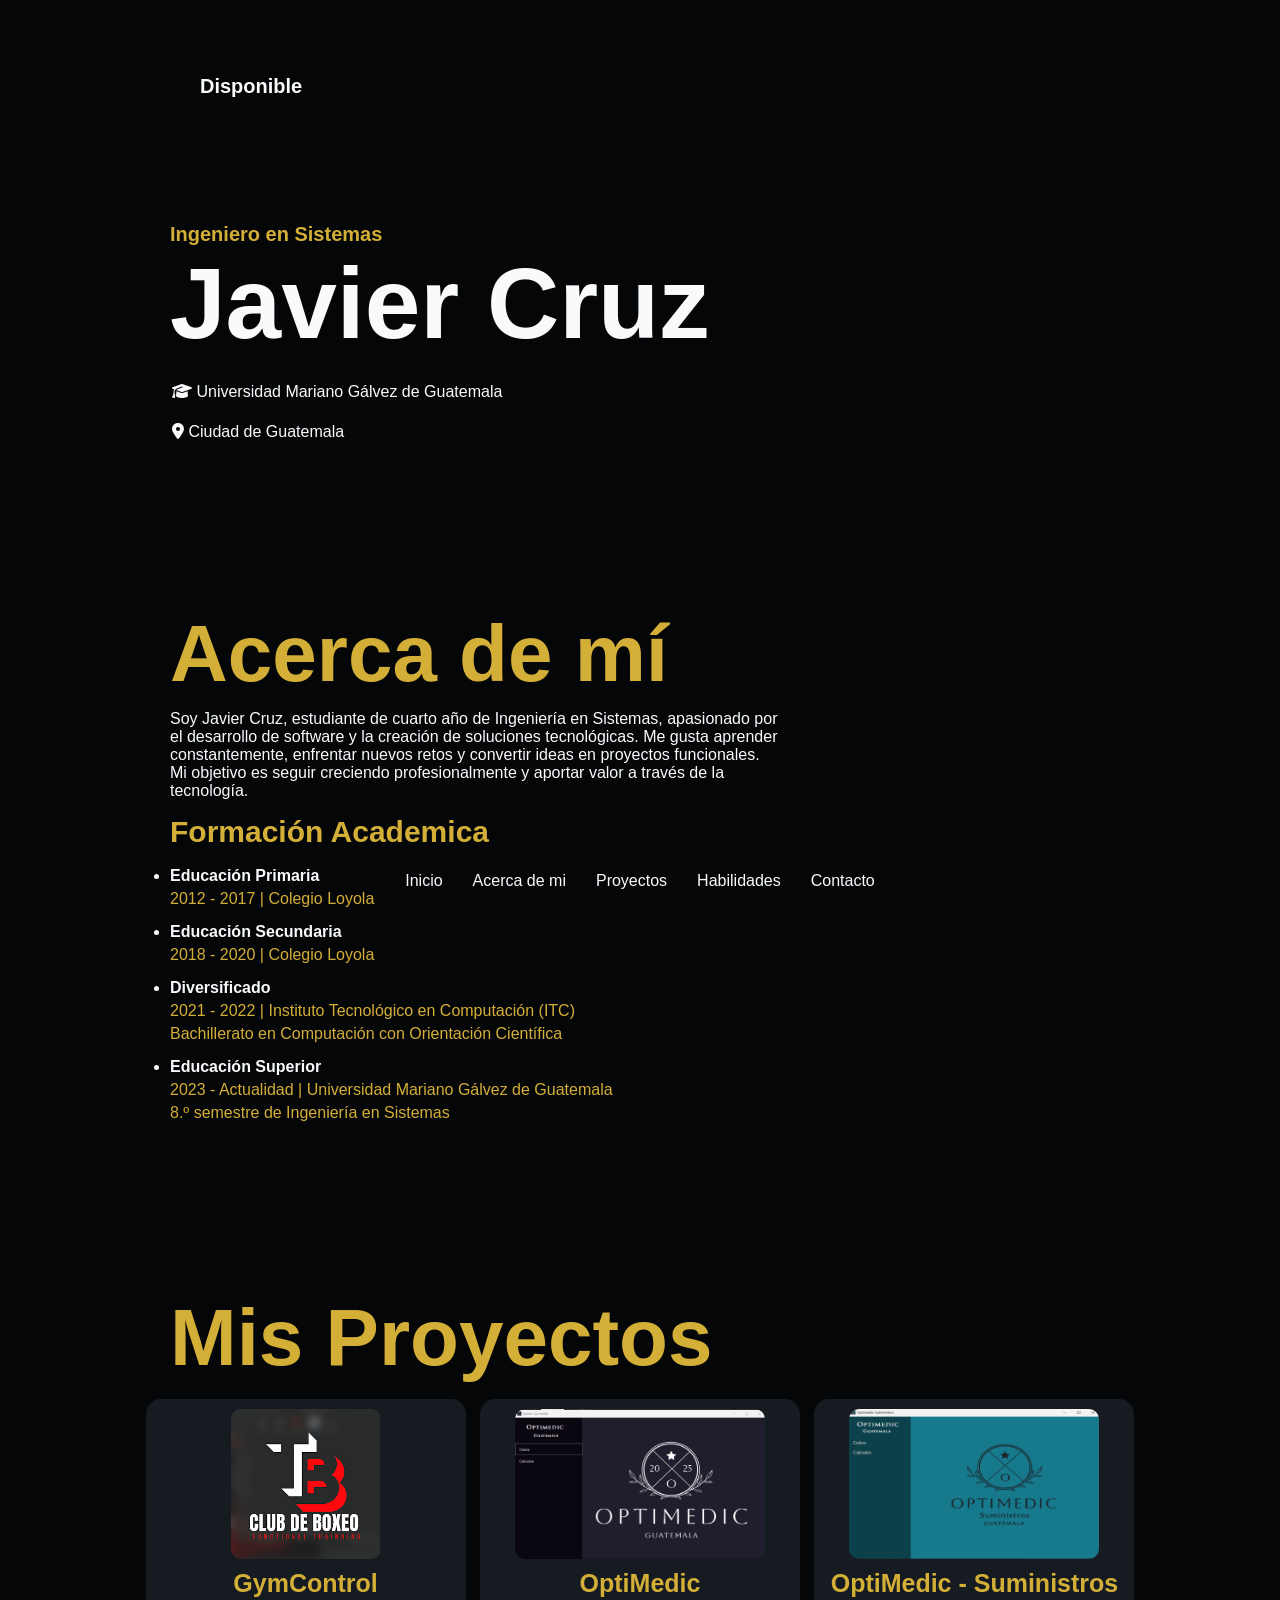
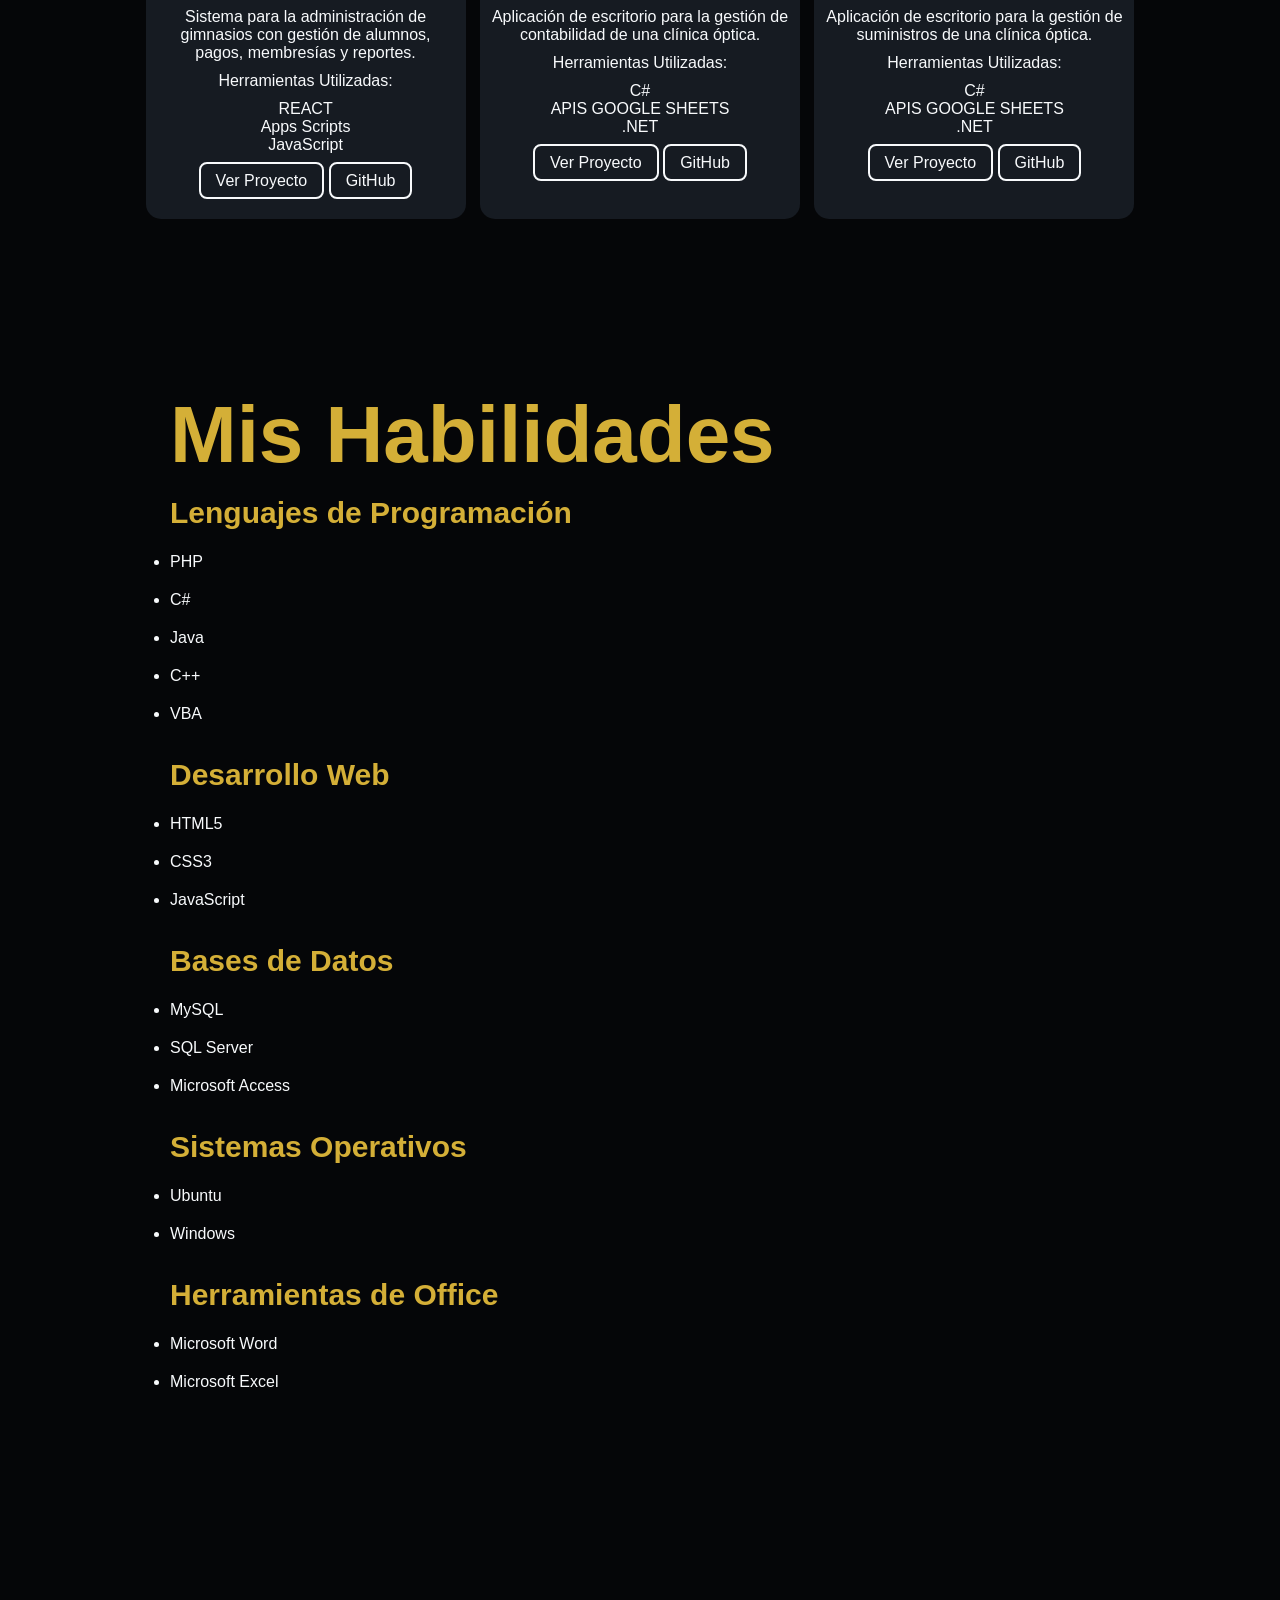
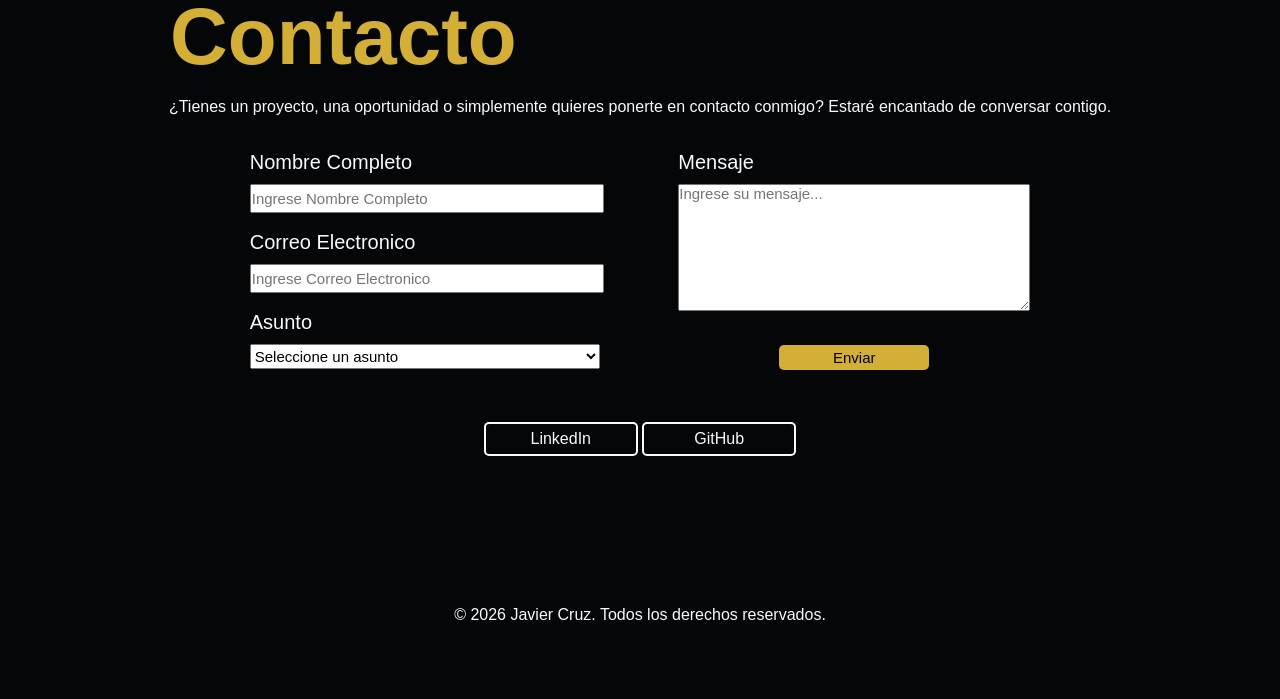
==== index.html @ 770bae24 "Rename Index.html to index.html" ====
<!DOCTYPE html>
<html lang="es">
<head>
	<meta charset="utf-8">
    <meta name=description content="Estudiante de ingeniera de 4to año, Explora mis proyectos recientes, habilidades técnicas y contacta conmigo para trabajar juntos.">
	<meta name="viewport" content="width=device-width, initial-scale=1">
    <title>Javier Cruz | Portafolio Web</title>

    <!--Etiequetas Open Graph -->
    <meta property="og:title" content="Javier Cruz | Portafolio Web">
    <meta property="og:description" content="Estudiante de ingeniera de 4to año, Explora mis proyectos recientes, habilidades técnicas y contacta conmigo para trabajar juntos.">
    <meta property="og:image" content="Imagenes/LogoJavier.png">
    <meta property="og:url" content="http://localhost/DesarrolloWeb/">
    <meta property="og:type" content="website">
    <meta property="og:site_name" content="Javier Cruz Portafolio">
    <meta property="og:locale" content="es_GT">

    <!--Iconos y Estilos CSS-->
    <link rel="stylesheet" href="https://cdnjs.cloudflare.com/ajax/libs/font-awesome/6.7.2/css/all.min.css">
    <link rel="stylesheet" type="text/css" href="EstilosCSSPorta/Navbar.css">
    <link rel="stylesheet" type="text/css" href="EstilosCSSPorta/Index.css">
    <link rel="stylesheet" type="text/css" href="EstilosCSSPorta/Footer.css">
</head>
<body>
    <header>
        <nav>
            <ul>
                <li><a href="#inicio">Inicio</a></li>
                <li><a href="#acerca">Acerca de mi</a></li>
                <li><a href="#proyectos">Proyectos</a></li>
                <li><a href="#habilidades">Habilidades</a></li>
                <li><a href="#contacto">Contacto</a></li>
            </ul>
        </nav>
    </header>

    <main id="inicio">
        <h5>Disponible</h5>
        <h2>Ingeniero en Sistemas</h2>
        <h1>Javier Cruz</h1>
        <table>
            <tr>
                <td><i class="fa-solid fa-graduation-cap"></i> Universidad Mariano Gálvez de Guatemala</td>
            </tr>
            <tr>
                <td><i class="fa-solid fa-location-dot"></i> Ciudad de Guatemala</td>
            </tr>
        </table>
    </main>

    <section id="acerca">
        <h2>Acerca de mí</h2>
        <p>Soy Javier Cruz, estudiante de cuarto año de Ingeniería en Sistemas, apasionado por el desarrollo de software y la creación de soluciones tecnológicas. Me gusta aprender constantemente, enfrentar nuevos retos y convertir ideas en proyectos funcionales. Mi objetivo es seguir creciendo profesionalmente y aportar valor a través de la tecnología.</p>
        <h3>Formación Academica</h3>
        <ul>
            <li>
                <h4>Educación Primaria</h4>
                <p class="AcercaDesc">2012 - 2017 | Colegio Loyola</p>
            </li>

            <li>
                <h4>Educación Secundaria</h4>
                <p class="AcercaDesc">2018 - 2020 | Colegio Loyola</p>
            </li>

            <li>
                <h4>Diversificado</h4>
                <p class="AcercaDesc">2021 - 2022 | Instituto Tecnológico en Computación (ITC)</p>
                <p class="AcercaDesc">Bachillerato en Computación con Orientación Científica</p>
            </li>

            <li>
                <h4>Educación Superior</h4>
                <p class="AcercaDesc">2023 - Actualidad | Universidad Mariano Gálvez de Guatemala</p>
                <p class="AcercaDesc">8.º semestre de Ingeniería en Sistemas</p>
            </li>
        </ul>
    </section>

    <section id="proyectos">
        <h2>Mis Proyectos</h2>
        <div class="galeriaP">
            <article>
                <div>
                    <img src="Imagenes/proyecto1.png" alt="Proyecto 1" height="150px" width="150px">
                </div>
                <div>
                    <h3>GymControl</h3>
                    <p>Sistema para la administración de gimnasios con gestión de alumnos, pagos, membresías y reportes.</p>
                    <div>
                        <h4>Herramientas Utilizadas:</h4>
                        <span>REACT</span><br>
                        <span>Apps Scripts</span><br>
                        <span>JavaScript</span><br>
                    </div><br>
                    <div>
                        <a href="Proyecto1.html">Ver Proyecto</a>
                        <a href="#">GitHub</a>
                    </div>
                </div>
            </article>
            <article class="proyecto">
                <div>
                    <img src="Imagenes/proyecto2.png" alt="Proyecto 2" height="150px" width="250px">
                </div>
                <div>
                    <h3>OptiMedic</h3>
                    <p>Aplicación de escritorio para la gestión de contabilidad de una clínica óptica.</p>
                    <div>
                        <h4>Herramientas Utilizadas:</h4>
                        <span>C#</span><br>
                        <span>APIS GOOGLE SHEETS</span><br>
                        <span>.NET</span><br>
                    </div><br>
                    <div>
                        <a href="Proyecto2.html">Ver Proyecto</a>
                        <a href="#">GitHub</a>
                    </div>
                </div>
            </article>
            <article>
                <div>
                    <img src="Imagenes/proye3.png" alt="Proyecto 3" height="150px" width="250px">
                </div>
                <div>
                    <h3>OptiMedic - Suministros</h3>
                    <p>Aplicación de escritorio para la gestión de suministros de una clínica óptica.</p>
                    <div>
                        <h4>Herramientas Utilizadas:</h4>
                        <span>C#</span><br>
                        <span>APIS GOOGLE SHEETS</span><br>
                        <span>.NET</span><br>
                    </div><br>
                    <div>
                        <a href="Proyecto3.html">Ver Proyecto</a>
                        <a href="#">GitHub</a>
                    </div>
                </div>
            </article>
        </div>
    </section>

    <section id="habilidades">
        <h2>Mis Habilidades</h2>
        <div>
            <h3>Lenguajes de Programación</h3>
            <ul>
                <li>PHP</li>
                <li>C#</li>
                <li>Java</li>
                <li>C++</li>
                <li>VBA</li>
            </ul>
        </div>

        <div>
            <h3>Desarrollo Web</h3>
            <ul>
                <li>HTML5</li>
                <li>CSS3</li>
                <li>JavaScript</li>
            </ul>
        </div>

        <div>
            <h3>Bases de Datos</h3>
            <ul>
                <li>MySQL</li>
                <li>SQL Server</li>
                <li>Microsoft Access</li>
            </ul>
        </div>

        <div>
            <h3>Sistemas Operativos</h3>
            <ul>
                <li>Ubuntu</li>
                <li>Windows</li>
            </ul>
        </div>

        <div>
            <h3>Herramientas de Office</h3>
            <ul>
                <li>Microsoft Word</li>
                <li>Microsoft Excel</li>
            </ul>
        </div>
    </section>

    <section id="contacto">
        <h2>Contacto</h2>
        <p>¿Tienes un proyecto, una oportunidad o simplemente quieres ponerte en contacto conmigo?
        Estaré encantado de conversar contigo.</p>
        <div>
            <form autocomplete="off">
                <div class="ColumnaI">
                    <div>
                        <label for="Nombre">Nombre Completo </label><br>
                        <input type="text" name="Nombre" required placeholder="Ingrese Nombre Completo"><br><br>
                    </div>
                    <div>
                        <label for="Correo">Correo Electronico </label><br>
                        <input type="email" name="Correo" required placeholder="Ingrese Correo Electronico"><br><br>
                    </div>
                    <div>
                        <label for="Asunto">Asunto </label><br>
                        <select name="Asunto" size="1" required>
                            <option value="" disabled selected hidden>Seleccione un asunto</option>
                            <option value="Proyecto Web">Proyecto Web</option>
                            <option value="Aplicación Móvil">Aplicación Móvil</option>
                            <option value="Colaboración">Colaboración</option>
                            <option value="Oferta Laboral">Oferta Laboral</option>
                            <option value="Consulta">Consulta</option>
                            <option value="Otro">Otro</option>
                        </select><br><br>
                    </div>
                </div>
                <div class="ColumnaD">
                    <div>
                        <label for="Mensaje">Mensaje </label><br>
                        <textarea name="Mensaje" required placeholder="Ingrese su mensaje..." rows="4" cols="50"></textarea><br><br>
                    </div>
                    <input type="submit" value="Enviar">
                </div>
            </form>
            <div class="BtnCont">
                <a href="https://www.linkedin.com" target="_blank">LinkedIn</a>
                <a href="https://github.com/jacs2409" target="_blank">GitHub</a>     
            </div>
        </div>
    </section>

    <footer>
        <p>&copy; 2026 Javier Cruz. Todos los derechos reservados.</p>
    </footer>

</body>

</html>
---- EstilosCSSPorta/Navbar.css ----
@import url('Variables.css');
body{
    background-color: var(--bg-color);
}
header {
    position: fixed;
    bottom: 0;
    width: 100%;
    padding: 10px 0;
}

nav ul {
    display: flex;
    justify-content: center;
    gap: 30px;
    list-style: none;
    margin: 0;
    padding: 0;
}

nav a {
    text-decoration: none;
    color: var(--texto-w);
    font-size: 16px;
}
---- EstilosCSSPorta/Index.css ----
@import url('Variables.css');
#inicio{
	padding-left: 170px;
	padding-top: 75px;
	padding-bottom: 150px;
	h5{
		color: var(--texto-w);
		font-size: 20px;
		padding-bottom: 125px;
		padding-left: 30px;
	}
	h1{
		color: var(--texto-w);
		font-size: 100px;
	}
	h2{
		color: var(--texto-g);
		font-size: 20px;
	}
	table th, table td{
		color: var(--texto-w);
		padding-top: 20px;
	}
}

#acerca{
	padding-left: 170px;
	padding-top: 15px;
	padding-bottom: 150px;
	h2{
		color: var(--texto-g);
		font-size: 80px;
		padding-bottom: 10px;
	}
	p{
		color: var(--texto-w);
		padding-right: 500px;
		padding-bottom: 15px;
	}
	h3{
		color: var(--texto-g);
		font-size: 30px;
		padding-bottom: 8px;
	}
	ul {
		color: var(--texto-w);
	}
	h4{
		color: var(--texto-w);
		padding-top: 10px;
		padding-bottom: 5px;
	}
	.AcercaDesc{
		color: var(--texto-g);
		padding-bottom: 5px;
	}
}

#proyectos{
	padding-top: 15px;
	padding-bottom: 150px;
	h2{
		padding-left: 170px;
		color: var(--texto-g);
		font-size: 80px;
		padding-bottom: 10px;
	}
	.galeriaP{
		text-align: center;
	}
	.galeriaP article{
		display: inline-block;
		margin: 5px;
		vertical-align: top;
	}
	article{
		width: 300px;
		height: 400px;
		margin: 10px; 
		padding: 10px ;
		background-color: var(--T-galeria);
	    border-radius: 15px;
	    color: var(--texto-w);
	    text-align: center;
	}
	img{
		display: block;
		margin: 0 auto;
		border-radius: 10px;
	}
	h3{
		color: var(--texto-g);
		font-size: 25px;
		padding-top: 10px;
		padding-bottom: 10px;
	}
	h4{
		font-weight: normal;
		padding-top: 10px;
		padding-bottom: 10px;
	}
	a{
		text-decoration: none;
    	color: var(--texto-w);
    	padding: 8px 15px;
	   	border-radius: 8px;
	   	border: 2px solid var(--texto-w);
	}
}

#habilidades{
	padding-left: 170px;
	padding-top: 15px;
	padding-bottom: 150px;
	h2{
		color: var(--texto-g);
		font-size: 80px;
		padding-bottom: 15px;
	}
	h3{
		color: var(--texto-g);
		font-size: 30px;
		padding-bottom: 8px;
	}
	ul {
		color: var(--texto-w);
		padding-top: 15px;
		padding-bottom: 15px;
	}
	li{
		color: var(--texto-w);
		padding-bottom: 20px;
	}
}

#contacto{
	padding-top: 15px;
	padding-bottom: 150px;
	h2{
		padding-left: 170px;
		color: var(--texto-g);
		font-size: 80px;
		padding-bottom: 15px;
	}
	p{
		color: var(--texto-w);
		text-align: center;
	}
	.ColumnaD, .ColumnaI{
		display: inline-block;
		vertical-align: top; 
		margin: 35px;
		text-align: left;
	}
	form{
		text-align: center;
		label{
			color: var(--texto-w);
			font-size: 20px;
		}
		input{
			margin-top: 10px;
			font-size: 15px;
			height: 25px;
			width: 350px;
		}
		select{
			margin-top: 10px;
			font-size: 15px;
			height: 25px;
			width: 350px;
		}
		textarea{
			margin-top: 10px;
			font-size: 15px;
			height: 125px;
			width: 350px;
		}
		input[type="submit"]{
			width: 150px;
			background-color: var(--texto-g);
			border-radius: 5px;
			border: none;
			display: block;
			margin: 12px auto 0;
		}
	}
	.BtnCont{
		text-align: center;
	}
	a{
		background-color: transparent;
		color: var(--texto-w);
		display: inline-block;
		text-align: center;
		width: 150px;
		height: 30px;
		border-radius: 5px;
		border: 2px solid var(--texto-w);
		text-decoration: none;
		line-height: 30px;
	}
}
---- EstilosCSSPorta/Footer.css ----
@import url('Variables.css');
footer{
	p{
		color: var(--texto-w);
		text-align: center;
		padding-bottom: 75px;
	}
}
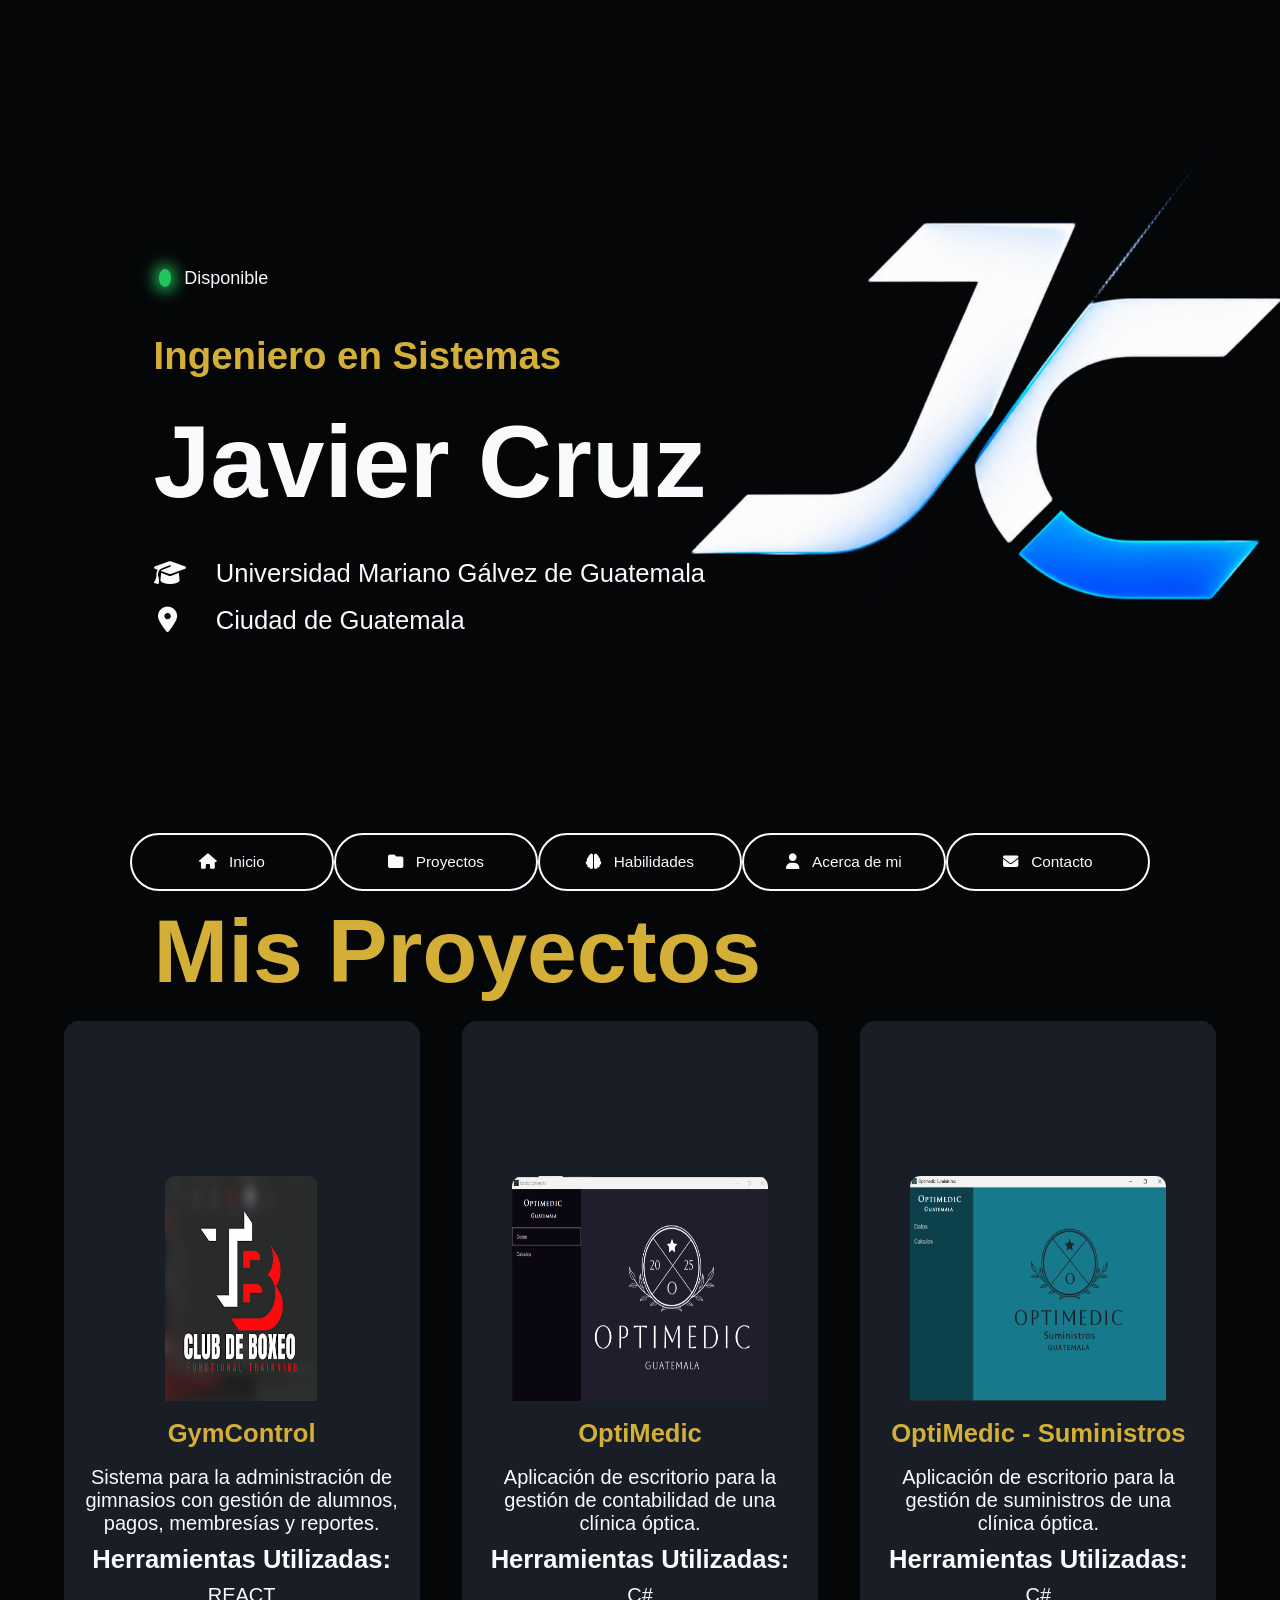
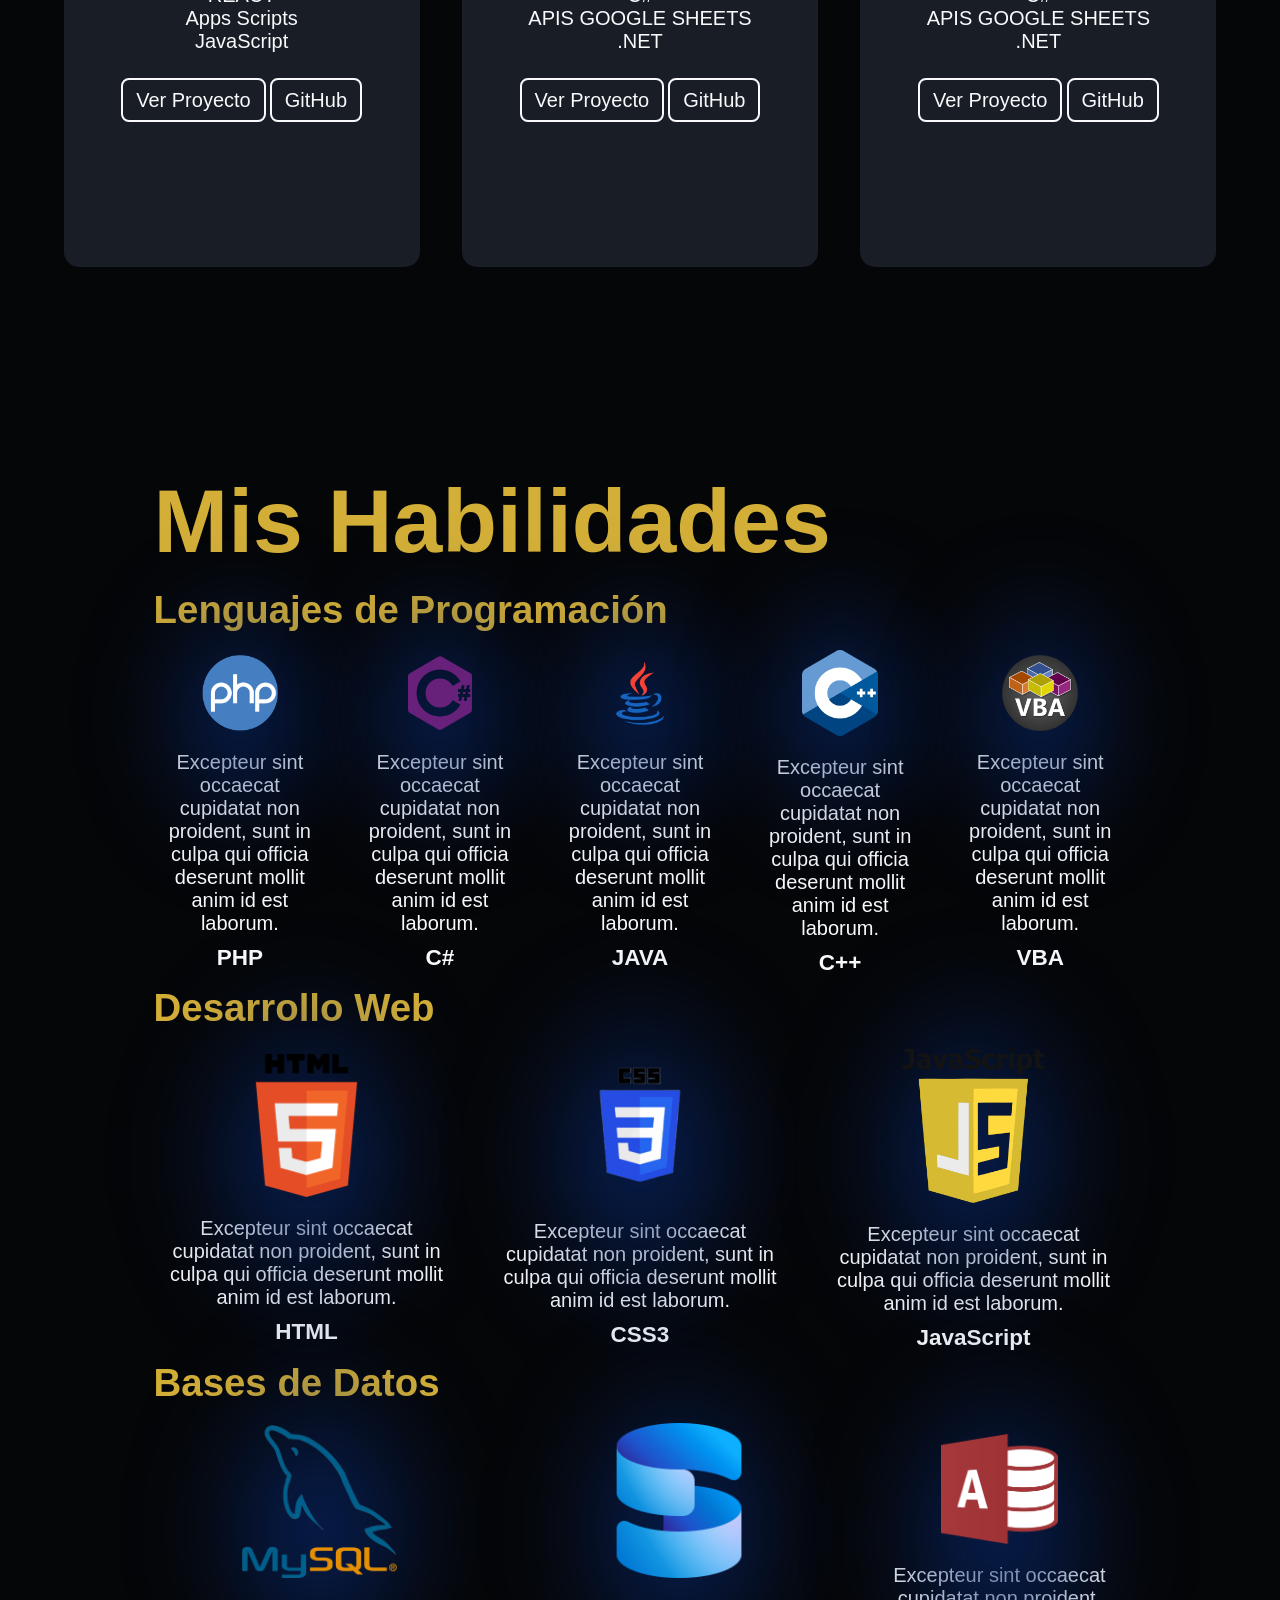
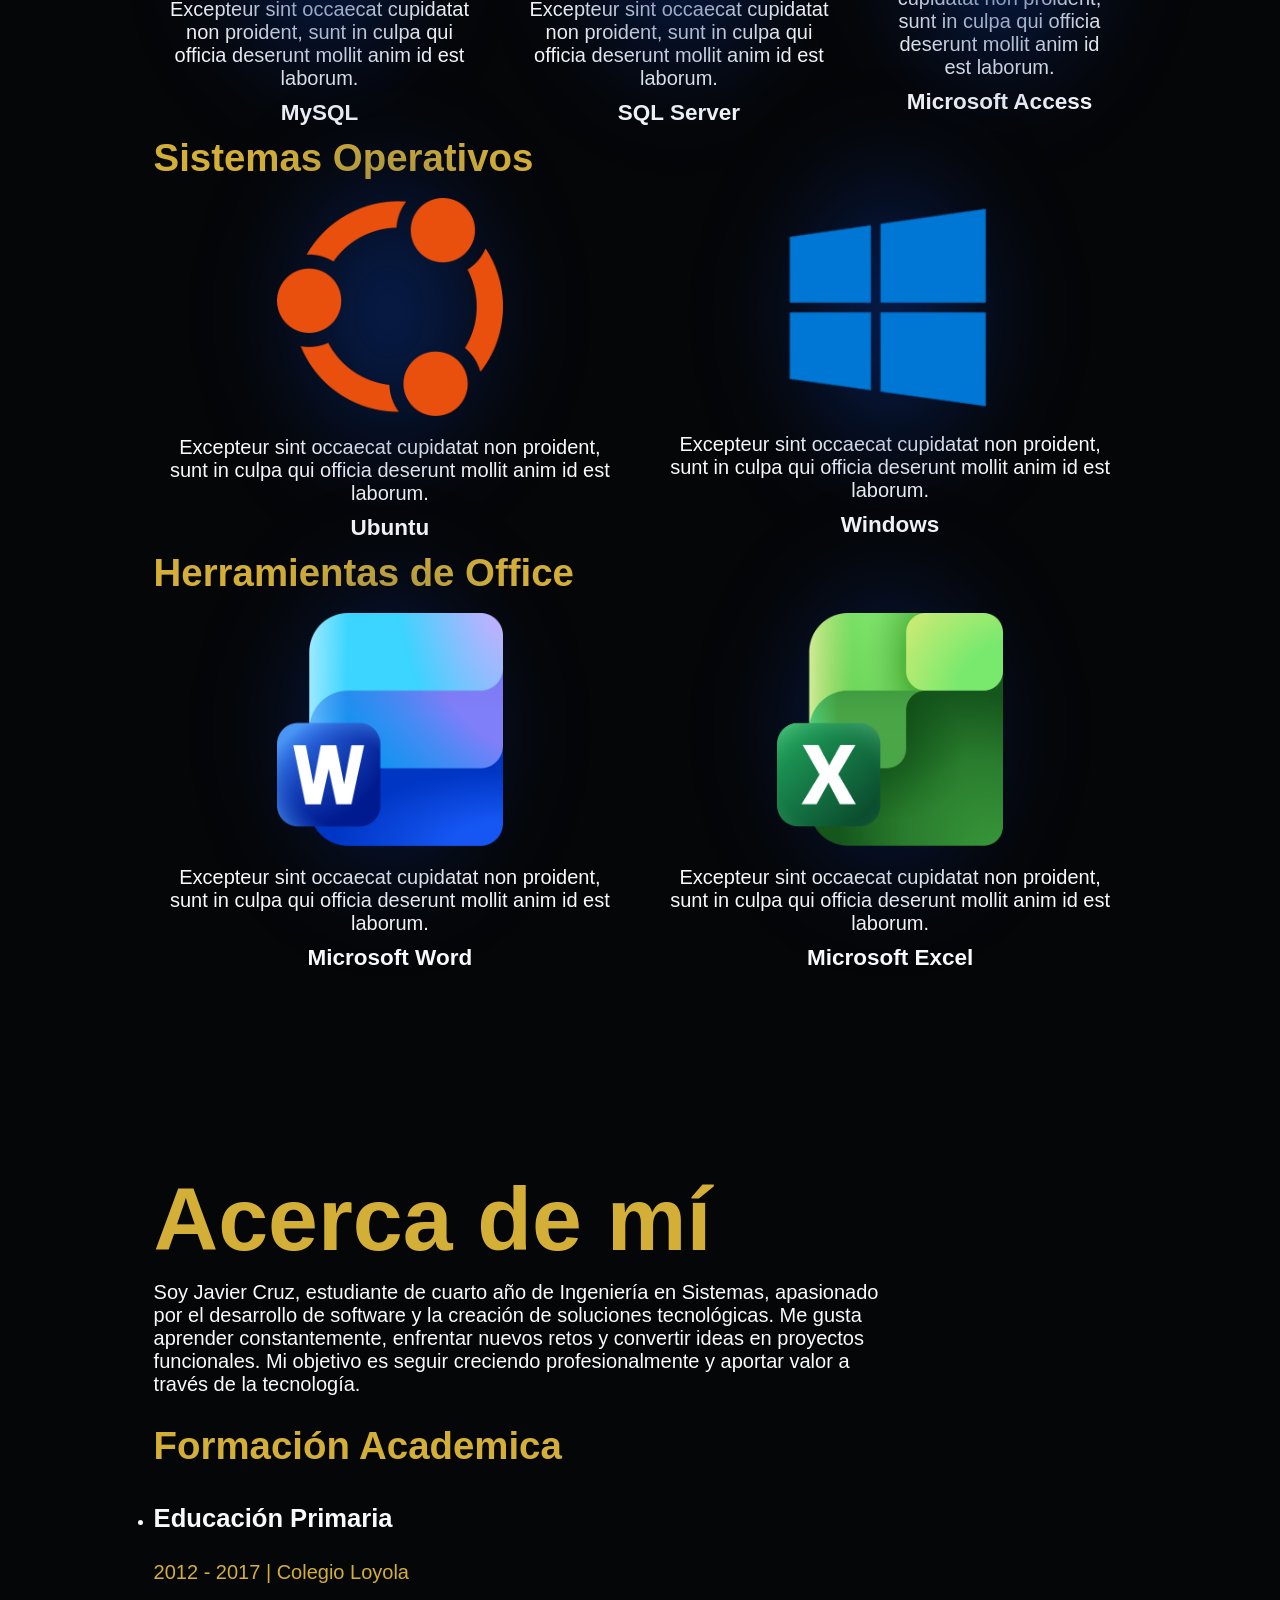
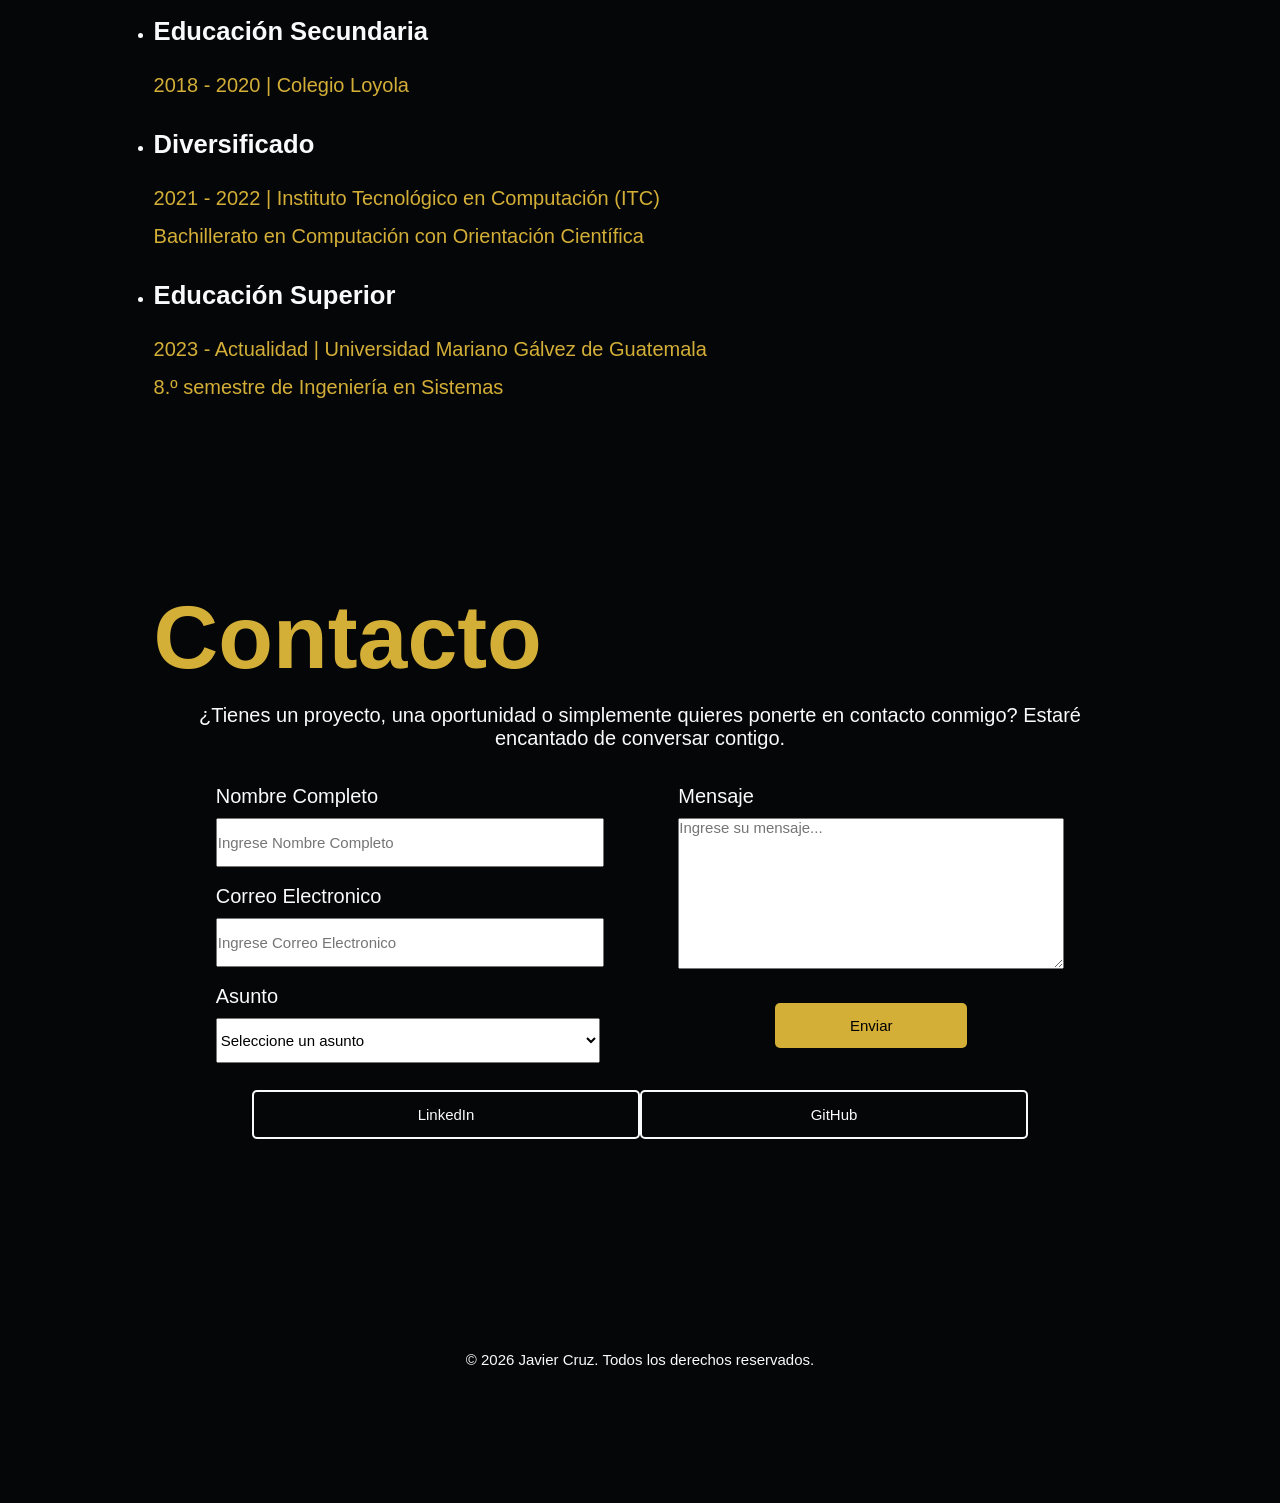
==== commit 0b1d791c: "Update index.html" ====
--- a/index.html
+++ b/index.html
@@ -2,14 +2,14 @@
 <html lang="es">
 <head>
 	<meta charset="utf-8">
-    <meta name=description content="Estudiante de ingeniera de 4to año, Explora mis proyectos recientes, habilidades técnicas y contacta conmigo para trabajar juntos.">
+    <meta name="description" content="Estudiante de ingeniera de 4to año, Explora mis proyectos recientes, habilidades técnicas y contacta conmigo para trabajar juntos.">
 	<meta name="viewport" content="width=device-width, initial-scale=1">
     <title>Javier Cruz | Portafolio Web</title>
 
     <!--Etiequetas Open Graph -->
     <meta property="og:title" content="Javier Cruz | Portafolio Web">
     <meta property="og:description" content="Estudiante de ingeniera de 4to año, Explora mis proyectos recientes, habilidades técnicas y contacta conmigo para trabajar juntos.">
-    <meta property="og:image" content="Imagenes/LogoJavier.png">
+    <meta property="og:image" content="assets/LogoJavier.png">
     <meta property="og:url" content="http://localhost/DesarrolloWeb/">
     <meta property="og:type" content="website">
     <meta property="og:site_name" content="Javier Cruz Portafolio">
@@ -18,35 +18,226 @@
     <!--Iconos y Estilos CSS-->
     <link rel="stylesheet" href="https://cdnjs.cloudflare.com/ajax/libs/font-awesome/6.7.2/css/all.min.css">
     <link rel="stylesheet" type="text/css" href="EstilosCSSPorta/Navbar.css">
-    <link rel="stylesheet" type="text/css" href="EstilosCSSPorta/Index.css">
+    <link rel="stylesheet" type="text/css" href="EstilosCSSPorta/index.css">
     <link rel="stylesheet" type="text/css" href="EstilosCSSPorta/Footer.css">
 </head>
 <body>
     <header>
         <nav>
             <ul>
-                <li><a href="#inicio">Inicio</a></li>
-                <li><a href="#acerca">Acerca de mi</a></li>
-                <li><a href="#proyectos">Proyectos</a></li>
-                <li><a href="#habilidades">Habilidades</a></li>
-                <li><a href="#contacto">Contacto</a></li>
+                <li><a href="#inicio"><i class="fa-solid fa-house"></i>Inicio</a></li>
+                <li><a href="#proyectos"><i class="fa-solid fa-folder"></i>Proyectos</a></li>
+                <li><a href="#habilidades"><i class="fa-solid fa-brain"></i>Habilidades</a></li>
+                <li><a href="#acerca"><i class="fa-solid fa-user"></i>Acerca de mi</a></li>
+                <li><a href="#contacto"><i class="fa-solid fa-envelope"></i>Contacto</a></li>
             </ul>
         </nav>
     </header>
 
     <main id="inicio">
-        <h5>Disponible</h5>
-        <h2>Ingeniero en Sistemas</h2>
-        <h1>Javier Cruz</h1>
-        <table>
-            <tr>
-                <td><i class="fa-solid fa-graduation-cap"></i> Universidad Mariano Gálvez de Guatemala</td>
-            </tr>
-            <tr>
-                <td><i class="fa-solid fa-location-dot"></i> Ciudad de Guatemala</td>
-            </tr>
-        </table>
+        <div class="contenido">
+            <h5><div class="estado"></div> Disponible</h5>
+            <h2>Ingeniero en Sistemas</h2>
+            <h1>Javier Cruz</h1>
+            <table>
+                <tr>
+                    <td><i class="fa-solid fa-graduation-cap"></i> Universidad Mariano Gálvez de Guatemala</td>
+                </tr>
+                <tr>
+                    <td><i class="fa-solid fa-location-dot"></i> Ciudad de Guatemala</td>
+                </tr>
+            </table>
+        </div>
+        <div class="logo">
+            <img src="./assets/LogoJavi.png" alt="Logo de Javier Cruz">
+        </div>
     </main>
+
+    <section id="proyectos">
+        <h2>Mis Proyectos</h2>
+        <div class="galeriaP">
+            <article>
+                <div>
+                    <img class="proy1" src="assets/proyecto1.png" alt="Proyecto 1">
+                </div>
+                <div>
+                    <h3>GymControl</h3>
+                    <p>Sistema para la administración de gimnasios con gestión de alumnos, pagos, membresías y reportes.</p>
+                    <div>
+                        <h4>Herramientas Utilizadas:</h4>
+                        <span>REACT</span><br>
+                        <span>Apps Scripts</span><br>
+                        <span>JavaScript</span><br>
+                    </div><br>
+                    <div class="btns">
+                        <a href="./Proyecto1.html">Ver Proyecto</a>
+                        <a href="#">GitHub</a>
+                    </div>
+                </div>
+            </article>
+            <article class="proyecto">
+                <div>
+                    <img class="proy2" src="assets/proyecto2.png" alt="Proyecto 2">
+                </div>
+                <div>
+                    <h3>OptiMedic</h3>
+                    <p>Aplicación de escritorio para la gestión de contabilidad de una clínica óptica.</p>
+                    <div>
+                        <h4>Herramientas Utilizadas:</h4>
+                        <span>C#</span><br>
+                        <span>APIS GOOGLE SHEETS</span><br>
+                        <span>.NET</span><br>
+                    </div><br>
+                    <div class="btns">
+                        <a href="./Proyecto2.html">Ver Proyecto</a>
+                        <a href="#">GitHub</a>
+                    </div>
+                </div>
+            </article>
+            <article>
+                <div>
+                    <img class="proy2" src="assets/proye3.png" alt="Proyecto 3">
+                </div>
+                <div>
+                    <h3>OptiMedic - Suministros</h3>
+                    <p>Aplicación de escritorio para la gestión de suministros de una clínica óptica.</p>
+                    <div>
+                        <h4>Herramientas Utilizadas:</h4>
+                        <span>C#</span><br>
+                        <span>APIS GOOGLE SHEETS</span><br>
+                        <span>.NET</span><br>
+                    </div><br>
+                    <div class="btns">
+                        <a href="./Proyecto3.html">Ver Proyecto</a>
+                        <a href="#">GitHub</a>
+                    </div>
+                </div>
+            </article>
+        </div>
+    </section>
+
+    <section id="habilidades">
+        <h2>Mis Habilidades</h2>
+        <div>
+            <h3>Lenguajes de Programación</h3>
+            <ul>
+                <li>
+                    <div class="fondohabi1"></div>
+                    <img src="./assets/PHP.webp" alt="Logo de PHP">
+                    <p>Excepteur sint occaecat cupidatat non proident, sunt in culpa qui officia deserunt mollit anim id est laborum.</p>
+                    <span>PHP</span>
+                </li>
+                <li>
+                    <div class="fondohabi1"></div>
+                    <img src="./assets/CSharp.webp" alt="Logo de C#">
+                    <p>Excepteur sint occaecat cupidatat non proident, sunt in culpa qui officia deserunt mollit anim id est laborum.</p>
+                    <span>C#</span>
+                </li>
+                <li>
+                    <div class="fondohabi1"></div>
+                    <img src="./assets/Java.webp" alt="Logo de Java">
+                    <p>Excepteur sint occaecat cupidatat non proident, sunt in culpa qui officia deserunt mollit anim id est laborum.</p>
+                    <span>JAVA</span>
+                </li>
+                <li>
+                    <div class="fondohabi1"></div>
+                    <img src="./assets/C++.webp" alt="Logo de C++">
+                    <p>Excepteur sint occaecat cupidatat non proident, sunt in culpa qui officia deserunt mollit anim id est laborum.</p>
+                    <span>C++</span>
+                </li>
+                <li>
+                    <div class="fondohabi1"></div>
+                    <img src="./assets/vba.webp" alt="Logo de Visual Basic For Applications">
+                    <p>Excepteur sint occaecat cupidatat non proident, sunt in culpa qui officia deserunt mollit anim id est laborum.</p>
+                    <span>VBA</span>
+                </li>
+            </ul>
+        </div>
+
+        <div>
+            <h3>Desarrollo Web</h3>
+            <ul>
+                <li>
+                    <div class="fondohabi"></div>
+                    <img src="./assets/Html.png" alt="Logo de HTML">
+                    <p>Excepteur sint occaecat cupidatat non proident, sunt in culpa qui officia deserunt mollit anim id est laborum.</p>
+                    <span>HTML</span>
+                </li>
+                <li>
+                    <div class="fondohabi"></div>
+                    <img src="./assets/Css.png" alt="Logo de CSS3">
+                    <p>Excepteur sint occaecat cupidatat non proident, sunt in culpa qui officia deserunt mollit anim id est laborum.</p>
+                    <span>CSS3</span>
+                </li>
+                <li>
+                    <div class="fondohabi"></div>
+                    <img src="./assets/Javascript.png" alt="Logo de JavaScript">
+                    <p>Excepteur sint occaecat cupidatat non proident, sunt in culpa qui officia deserunt mollit anim id est laborum.</p>
+                    <span>JavaScript</span>
+                </li>
+            </ul>
+        </div>
+
+        <div>
+            <h3>Bases de Datos</h3>
+            <ul>
+                <li>
+                    <div class="fondohabi"></div>
+                    <img src="./assets/Mysql.webp" alt="Logo de MySQL">
+                    <p>Excepteur sint occaecat cupidatat non proident, sunt in culpa qui officia deserunt mollit anim id est laborum.</p>
+                    <span>MySQL</span>
+                </li>
+                <li>
+                    <div class="fondohabi"></div>
+                    <img src="./assets/Sqlserver.webp" alt="Logo de SQL Server">
+                    <p>Excepteur sint occaecat cupidatat non proident, sunt in culpa qui officia deserunt mollit anim id est laborum.</p>
+                    <span>SQL Server</span>
+                </li>
+                <li>
+                    <div class="fondohabi"></div>
+                    <img src="./assets/Access.webp" alt="Logo de Microsoft Access">
+                    <p>Excepteur sint occaecat cupidatat non proident, sunt in culpa qui officia deserunt mollit anim id est laborum.</p>
+                    <span>Microsoft Access</span>
+                </li>
+            </ul>
+        </div>
+
+        <div>
+            <h3>Sistemas Operativos</h3>
+            <ul>
+                <li>
+                    <div class="fondohabi"></div>
+                    <img src="./assets/Ubuntu.webp" alt="Logo de Ubuntu">
+                    <p>Excepteur sint occaecat cupidatat non proident, sunt in culpa qui officia deserunt mollit anim id est laborum.</p>
+                    <span>Ubuntu</span>
+                </li>
+                <li>
+                    <div class="fondohabi"></div>
+                    <img src="./assets/Windows1.png" alt="Logo de Windows">
+                    <p>Excepteur sint occaecat cupidatat non proident, sunt in culpa qui officia deserunt mollit anim id est laborum.</p>
+                    <span>Windows</span>
+                </li>
+            </ul>
+        </div>
+
+        <div>
+            <h3>Herramientas de Office</h3>
+            <ul>
+                <li>
+                    <div class="fondohabi"></div>
+                    <img src="./assets/Word.webp" alt="Logo de Microsoft Word">
+                    <p>Excepteur sint occaecat cupidatat non proident, sunt in culpa qui officia deserunt mollit anim id est laborum.</p>
+                    <span>Microsoft Word</span>
+                </li>
+                <li>
+                    <div class="fondohabi"></div>
+                    <img src="./assets/Excel.webp" alt="Logo de Microsoft Excel">
+                    <p>Excepteur sint occaecat cupidatat non proident, sunt in culpa qui officia deserunt mollit anim id est laborum.</p>
+                    <span>Microsoft Excel</span>
+                </li>
+            </ul>
+        </div>
+    </section>
 
     <section id="acerca">
         <h2>Acerca de mí</h2>
@@ -75,117 +266,6 @@
                 <p class="AcercaDesc">8.º semestre de Ingeniería en Sistemas</p>
             </li>
         </ul>
-    </section>
-
-    <section id="proyectos">
-        <h2>Mis Proyectos</h2>
-        <div class="galeriaP">
-            <article>
-                <div>
-                    <img src="Imagenes/proyecto1.png" alt="Proyecto 1" height="150px" width="150px">
-                </div>
-                <div>
-                    <h3>GymControl</h3>
-                    <p>Sistema para la administración de gimnasios con gestión de alumnos, pagos, membresías y reportes.</p>
-                    <div>
-                        <h4>Herramientas Utilizadas:</h4>
-                        <span>REACT</span><br>
-                        <span>Apps Scripts</span><br>
-                        <span>JavaScript</span><br>
-                    </div><br>
-                    <div>
-                        <a href="Proyecto1.html">Ver Proyecto</a>
-                        <a href="#">GitHub</a>
-                    </div>
-                </div>
-            </article>
-            <article class="proyecto">
-                <div>
-                    <img src="Imagenes/proyecto2.png" alt="Proyecto 2" height="150px" width="250px">
-                </div>
-                <div>
-                    <h3>OptiMedic</h3>
-                    <p>Aplicación de escritorio para la gestión de contabilidad de una clínica óptica.</p>
-                    <div>
-                        <h4>Herramientas Utilizadas:</h4>
-                        <span>C#</span><br>
-                        <span>APIS GOOGLE SHEETS</span><br>
-                        <span>.NET</span><br>
-                    </div><br>
-                    <div>
-                        <a href="Proyecto2.html">Ver Proyecto</a>
-                        <a href="#">GitHub</a>
-                    </div>
-                </div>
-            </article>
-            <article>
-                <div>
-                    <img src="Imagenes/proye3.png" alt="Proyecto 3" height="150px" width="250px">
-                </div>
-                <div>
-                    <h3>OptiMedic - Suministros</h3>
-                    <p>Aplicación de escritorio para la gestión de suministros de una clínica óptica.</p>
-                    <div>
-                        <h4>Herramientas Utilizadas:</h4>
-                        <span>C#</span><br>
-                        <span>APIS GOOGLE SHEETS</span><br>
-                        <span>.NET</span><br>
-                    </div><br>
-                    <div>
-                        <a href="Proyecto3.html">Ver Proyecto</a>
-                        <a href="#">GitHub</a>
-                    </div>
-                </div>
-            </article>
-        </div>
-    </section>
-
-    <section id="habilidades">
-        <h2>Mis Habilidades</h2>
-        <div>
-            <h3>Lenguajes de Programación</h3>
-            <ul>
-                <li>PHP</li>
-                <li>C#</li>
-                <li>Java</li>
-                <li>C++</li>
-                <li>VBA</li>
-            </ul>
-        </div>
-
-        <div>
-            <h3>Desarrollo Web</h3>
-            <ul>
-                <li>HTML5</li>
-                <li>CSS3</li>
-                <li>JavaScript</li>
-            </ul>
-        </div>
-
-        <div>
-            <h3>Bases de Datos</h3>
-            <ul>
-                <li>MySQL</li>
-                <li>SQL Server</li>
-                <li>Microsoft Access</li>
-            </ul>
-        </div>
-
-        <div>
-            <h3>Sistemas Operativos</h3>
-            <ul>
-                <li>Ubuntu</li>
-                <li>Windows</li>
-            </ul>
-        </div>
-
-        <div>
-            <h3>Herramientas de Office</h3>
-            <ul>
-                <li>Microsoft Word</li>
-                <li>Microsoft Excel</li>
-            </ul>
-        </div>
     </section>
 
     <section id="contacto">
--- a/EstilosCSSPorta/Navbar.css
+++ b/EstilosCSSPorta/Navbar.css
@@ -1,25 +1,51 @@
 @import url('Variables.css');
+
 body{
     background-color: var(--bg-color);
 }
+
 header {
     position: fixed;
     bottom: 0;
     width: 100%;
-    padding: 10px 0;
+    max-height: 20%;
+    padding: 1vh 0;
+    z-index: 1000;
 }
 
 nav ul {
     display: flex;
     justify-content: center;
-    gap: 30px;
+    align-items: center;
     list-style: none;
-    margin: 0;
-    padding: 0;
+    max-width: 100%;
+    flex-wrap: wrap;
 }
 
 nav a {
     text-decoration: none;
     color: var(--texto-w);
-    font-size: 16px;
-}+    border: 2px solid var(--texto-w); 
+    border-radius: 100px; 
+    padding:  2vh 0; 
+    display: inline-flex; 
+    width: clamp(200px, 10vw, 12vw); 
+    font-size: clamp(13px, 1.2vw, 2vw);
+    align-items: center; 
+    justify-content: center;
+    gap: 1vw;
+
+    transition: 
+        background-color 0.3s ease,
+        color 0.3s ease,
+        transform 0.3s ease,
+        box-shadow 0.3s ease;
+} 
+
+nav a:hover {
+    background-color: var(--texto-w);
+    color: var(--bg-color);
+    transform: translateY(-5px);
+    box-shadow: 0 0 15px var(--texto-w);
+}
+
--- a/EstilosCSSPorta/index.css
+++ b/EstilosCSSPorta/index.css
@@ -0,0 +1,393 @@
+@import url('./Variables.css');
+#inicio{
+	position: relative;
+    min-height: 100vh;
+    display: flex;
+    flex-direction: column;
+    justify-content: center;
+    padding-left: 12%;
+    overflow: hidden;
+    .contenido{
+	    width: 50%;
+	    z-index: 2;
+	}
+    h5{
+    	display: flex;
+    	align-items: center;
+    	gap: 1vw;	
+	    width: fit-content;
+	    color: var(--texto-w);
+	    padding: 20px 5px;
+	    font-size: clamp(15px, 2vw, 2vh);
+	    font-weight: 10;
+	}
+	.estado{
+	    width: 1vw;
+	    height: 2vh;
+	    background-color: var(--c-estado);
+	    border-radius: 70%;
+	    position: relative;
+	    flex-shrink: 0;
+	}
+	.estado::after{
+	    content: "";
+	    position: absolute;
+	    inset: -4px;
+	    background: var(--c-estado);
+	    border-radius: 80%;
+	    filter: blur(8px);
+	    z-index: -1;
+	}
+	h2{
+		width: fit-content;
+	    color: var(--texto-g);
+	    font-size: clamp(20px, 3vw, 50vh);
+	    font-weight: 600;
+	    padding: 25px 0 25px 0;
+	}
+	h1{
+		width: fit-content;
+	    color: var(--texto-w);
+	    font-size: clamp(50px, 8vw, 100vh);
+	}
+	table{
+		width: fit-content;
+	    margin-top: 20px;
+	    border-spacing: 0 2vh;
+	    color: var(--texto-w);
+	    font-size: clamp(16px, 2vw, 3vh);
+	}
+	i{
+	    color: var(--texto-w);
+	    width: 28px;
+	    text-align: center;
+	    margin-right: 3vh;
+	}
+	.logo{
+	    position: fixed;
+	    right: 0;
+	    bottom: 0;
+	    width: 45vw;
+	    height: 100vh;
+	    display: flex;
+	    justify-content: center;
+	    align-items: center;
+	    pointer-events: none;
+	    z-index: -1;
+	}
+	.logo img{
+	    max-height: 100%;
+	    width: auto;
+	}
+}
+
+#acerca{
+	position: relative;
+    min-height: 100vh;
+    display: flex;
+    flex-direction: column;
+    justify-content: center;
+    padding-left: 12%;
+    padding-right: 12%;
+    overflow: hidden;
+    padding-top: 5px;
+	padding-bottom: 150px;
+	h2{
+		width: fit-content;
+	    color: var(--texto-g);
+	    font-size: clamp(50px, 7vw, 50vh);
+		padding-top: 1vh;
+	}
+	ul {
+		color: var(--texto-w);
+	}
+	p{
+		color: var(--texto-w);
+		text-align: left;
+		font-size: clamp(20px, 3vw, 2vh);
+		margin: 10px 25% 10px 0px;
+		padding-bottom: 2vh;
+	}
+	h3{
+		color: var(--texto-g);
+		font-size: clamp(20px, 3vw, 5vh);
+		padding-bottom: 2vh;
+	}
+	h4{
+		color: var(--texto-w);
+		padding-top: 10px;
+		padding-bottom: 5px;
+		font-size: clamp(15px, 2vw, 3vh);
+		padding-bottom: 2vh;
+		padding-top: 2vh;
+	}
+	.AcercaDesc{
+		color: var(--texto-g);
+		padding-bottom: 5px;
+	}
+}
+
+#proyectos{
+    min-height: 100vh;
+    overflow: hidden;
+	padding-bottom: 180px;
+	h2{
+		padding-left: 12%;
+		width: fit-content;
+	    color: var(--texto-g);
+	    font-size: clamp(50px, 7vw, 50vh);
+	}
+	.galeriaP{
+		display: flex;
+		justify-content: center;
+		align-items: center;
+		gap: 0.5vw;
+		text-align: center;
+	}
+	.galeriaP article{
+		display: flex;
+		flex-direction: column;
+		align-items: center;
+		justify-content: center;
+		width: 25vw;
+		height: 90vh;
+		margin: 2vh; 
+		padding: 2vh;
+		background-color: var(--T-galeria);
+	    border-radius: 15px;
+	    color: var(--texto-w);  
+	}
+	.proy1{
+		width: 12vw;
+		height: 25vh;
+		display: block;
+		border-radius: 10px;
+		padding-bottom: 2vh;
+	}
+	.proy2{
+		width: 20vw;
+		height: 25vh;
+		display: block;
+		border-radius: 10px;
+		padding-bottom: 2vh;
+	}
+	h3{
+		color: var(--texto-g);
+		font-size: clamp(20px, 2vw, 4vh);
+		padding-bottom: 2vh;
+	}
+	p{
+		color: var(--texto-w);
+		font-size: clamp(20px, 1vw, 2vw);
+	}
+	h4{
+		color: var(--texto-w);
+		font-size: clamp(20px, 2vw, 3vh);
+		padding-top: 10px;
+		padding-bottom: 10px;
+	}
+	span{
+		color: var(--texto-w);
+		font-size: clamp(20px, 1vw, 2vw);
+	}
+	.btns{
+		padding-top: 2vh;
+	}
+	a{
+		text-decoration: none;
+		font-size: clamp(20px, 1vw, 2vw);
+    	color: var(--texto-w);
+    	padding: 1vh 1vw;
+	   	border-radius: 8px;
+	   	border: 2px solid var(--texto-w);
+	}
+}
+
+#habilidades{
+	position: relative;
+    min-height: 100vh;
+    display: flex;
+    flex-direction: column;
+    justify-content: center;
+    padding-left: 12%;
+    padding-right: 12%;
+    overflow: hidden;
+	padding-top: 5px;
+	padding-bottom: 150px;
+	h2{
+		width: fit-content;
+	    color: var(--texto-g);
+	    font-size: clamp(50px, 7vw, 50vh);
+		padding-bottom: 15px;
+	}
+	h3{
+		width: fit-content;
+	    color: var(--texto-g);
+	    font-size: clamp(20px, 3vw, 5vh);
+		padding-bottom: 8px;
+	}
+	ul {
+		display: flex;
+		align-items: center;
+		justify-content: center;
+		gap: 5%;
+		list-style: none;
+		color: var(--texto-w);
+		padding: 10px 10px;
+	}
+	li{
+		display: flex;
+		flex-direction: column;
+		align-items: center;
+		position: relative;
+	}
+	.fondohabi1{
+		top: 5%;
+		left: 50%;
+		width: 5vw;
+		height: 10vh;
+		background: transparent;
+		border-radius: 70%;
+		transform: translateX(-50%);
+		position: absolute;
+		flex-shrink: 0;
+	}
+	.fondohabi1::after{
+	    content: "";
+		position: absolute;
+		inset: -100%;
+		background: radial-gradient(
+			ellipse,
+			rgba(8, 40, 110, 0.8) 0%,
+			rgba(8, 40, 110, 0.5) 30%,
+			rgba(8, 40, 110, 0.25) 50%,
+			transparent 75%
+		);
+		border-radius: 50%;
+		filter: blur(40px);
+		z-index: -1;
+	}
+	.fondohabi{
+		top: 20%;
+		left: 50%;
+		width: 5vw;
+		height: 10vh;
+		background: transparent;
+		border-radius: 70%;
+		transform: translateX(-50%);
+		position: absolute;
+		flex-shrink: 0;
+	}
+	.fondohabi::after{
+	    content: "";
+		position: absolute;
+		inset: -150%;
+		background: radial-gradient(
+			ellipse,
+			rgba(8, 40, 110, 0.8) 0%,
+			rgba(8, 40, 110, 0.5) 30%,
+			rgba(8, 40, 110, 0.25) 50%,
+			transparent 75%
+		);
+		border-radius: 50%;
+		filter: blur(40px);
+		z-index: -1;
+	}
+	img{
+		width: 50%;
+		max-width: 70%;
+	    height: auot;
+	    position: relative;
+	    z-index: 1;
+	}
+	p{
+		text-align: center;
+		font-size: clamp(20px, 3vw, 2vh);
+		margin: 20px 5px 10px 5px;
+	}
+	span{
+		display: flex;
+		align-items: center;
+		justify-content: center;
+		font-weight: 600;
+		font-size: clamp(20px, 3vw, 2.5vh);
+	}
+}
+
+#contacto{
+	min-height: 75vh;
+    padding-left: 12%;
+    padding-right: 12%;
+    overflow: hidden;
+	h2{
+		width: fit-content;
+	    color: var(--texto-g);
+	    font-size: clamp(50px, 7vw, 50vh);
+		padding-bottom: 15px;
+	}
+	p{
+		color: var(--texto-w);
+		text-align: center;
+		font-size: clamp(20px, 1vw, 2vw);
+	}
+	.ColumnaD, .ColumnaI{
+		display: inline-block;
+		vertical-align: top; 
+		margin: 35px;
+		margin-bottom: 1vh;
+		text-align: left;
+	}
+	form{
+		text-align: center;
+		label{
+			color: var(--texto-w);
+			font-size: clamp(20px, 1vw, 2vw);
+		}
+		input{
+			margin-top: 10px;
+			font-size: clamp(15px, 1vw, 2vw);
+			height: 5vh;
+			width: 30vw;
+		}
+		select{
+			margin-top: 10px;
+			font-size: clamp(15px, 1vw, 2vw);
+			height: 5vh;
+			width: 30vw;
+		}
+		textarea{
+			margin-top: 10px;
+			font-size: clamp(15px, 1vw, 2vw);
+			height: 16.5vh;
+			width: 30vw;
+		}
+		input[type="submit"]{
+			width: 15vw;
+			background-color: var(--texto-g);
+			border-radius: 5px;
+			border: none;
+			display: block;
+			margin: 12px auto 0;
+		}
+	}
+	.BtnCont{
+		display: flex;
+		align-items: center;
+		justify-content: center;
+	}
+	a{
+		font-size: clamp(15px, 1vw, 2vw);
+		background-color: transparent;
+		color: var(--texto-w);
+		display: flex;
+		flex-direction: column;
+		align-items: center;
+		justify-content: center;
+		height: 5vh;
+		width: 30vw;
+		border-radius: 5px;
+		border: 2px solid var(--texto-w);
+		text-decoration: none;
+	}
+}
+
--- a/EstilosCSSPorta/Footer.css
+++ b/EstilosCSSPorta/Footer.css
@@ -3,6 +3,8 @@
 	p{
 		color: var(--texto-w);
 		text-align: center;
-		padding-bottom: 75px;
+		padding-top: 10vh;
+		padding-bottom: 15vh;
+		font-size: clamp(15px, 1vw, 2vw);
 	}
 }
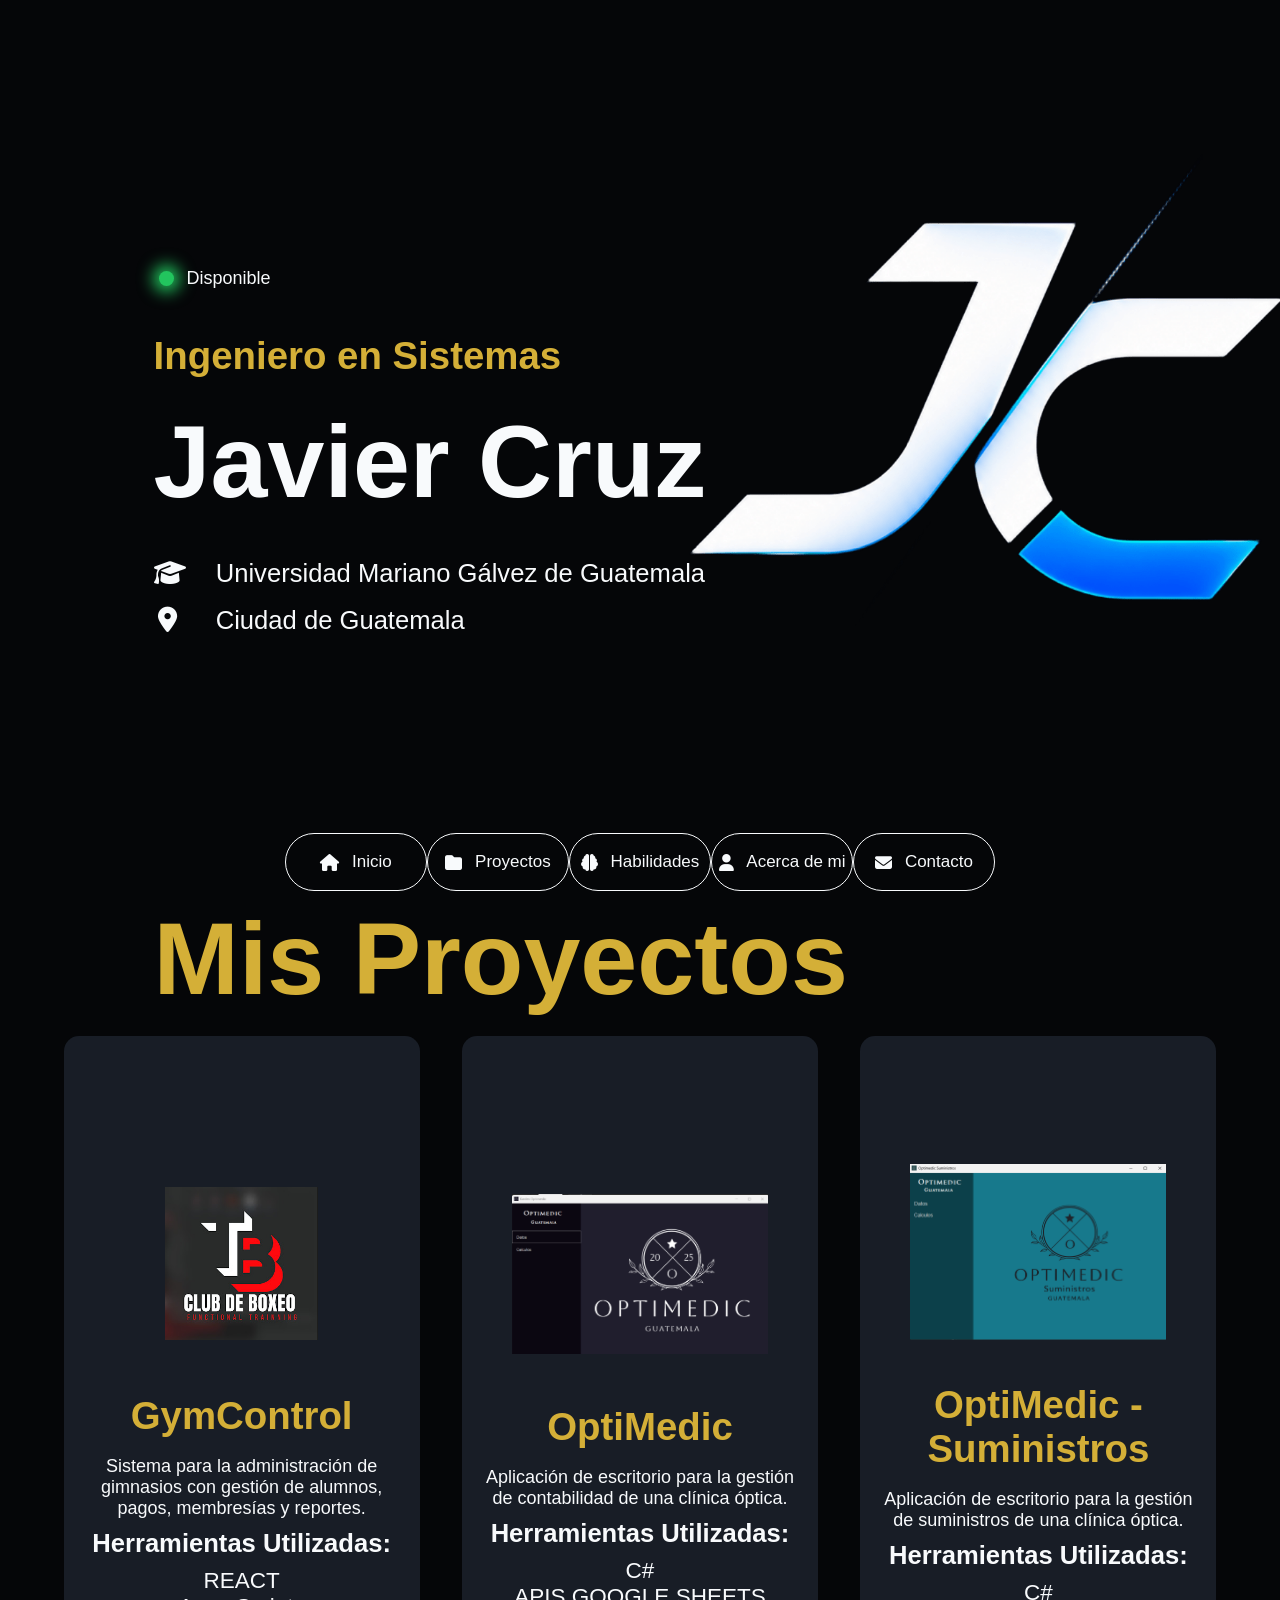
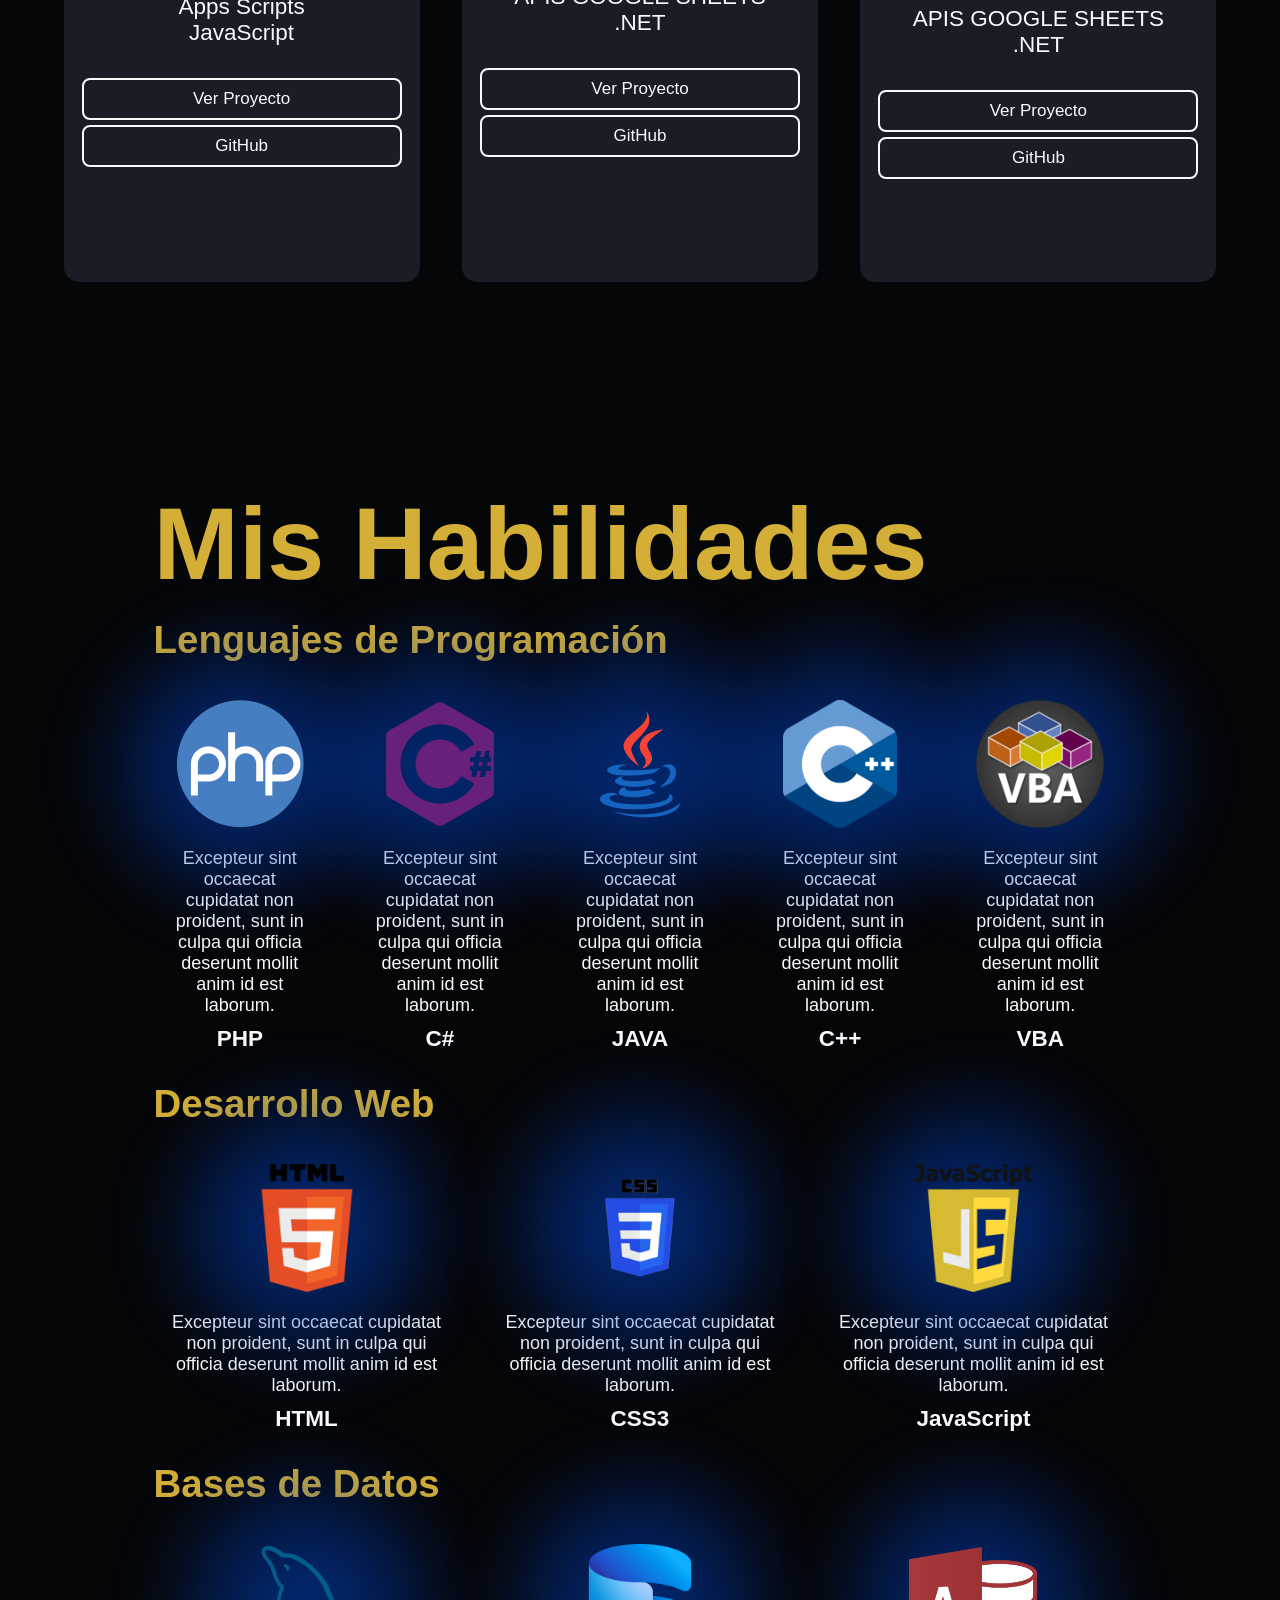
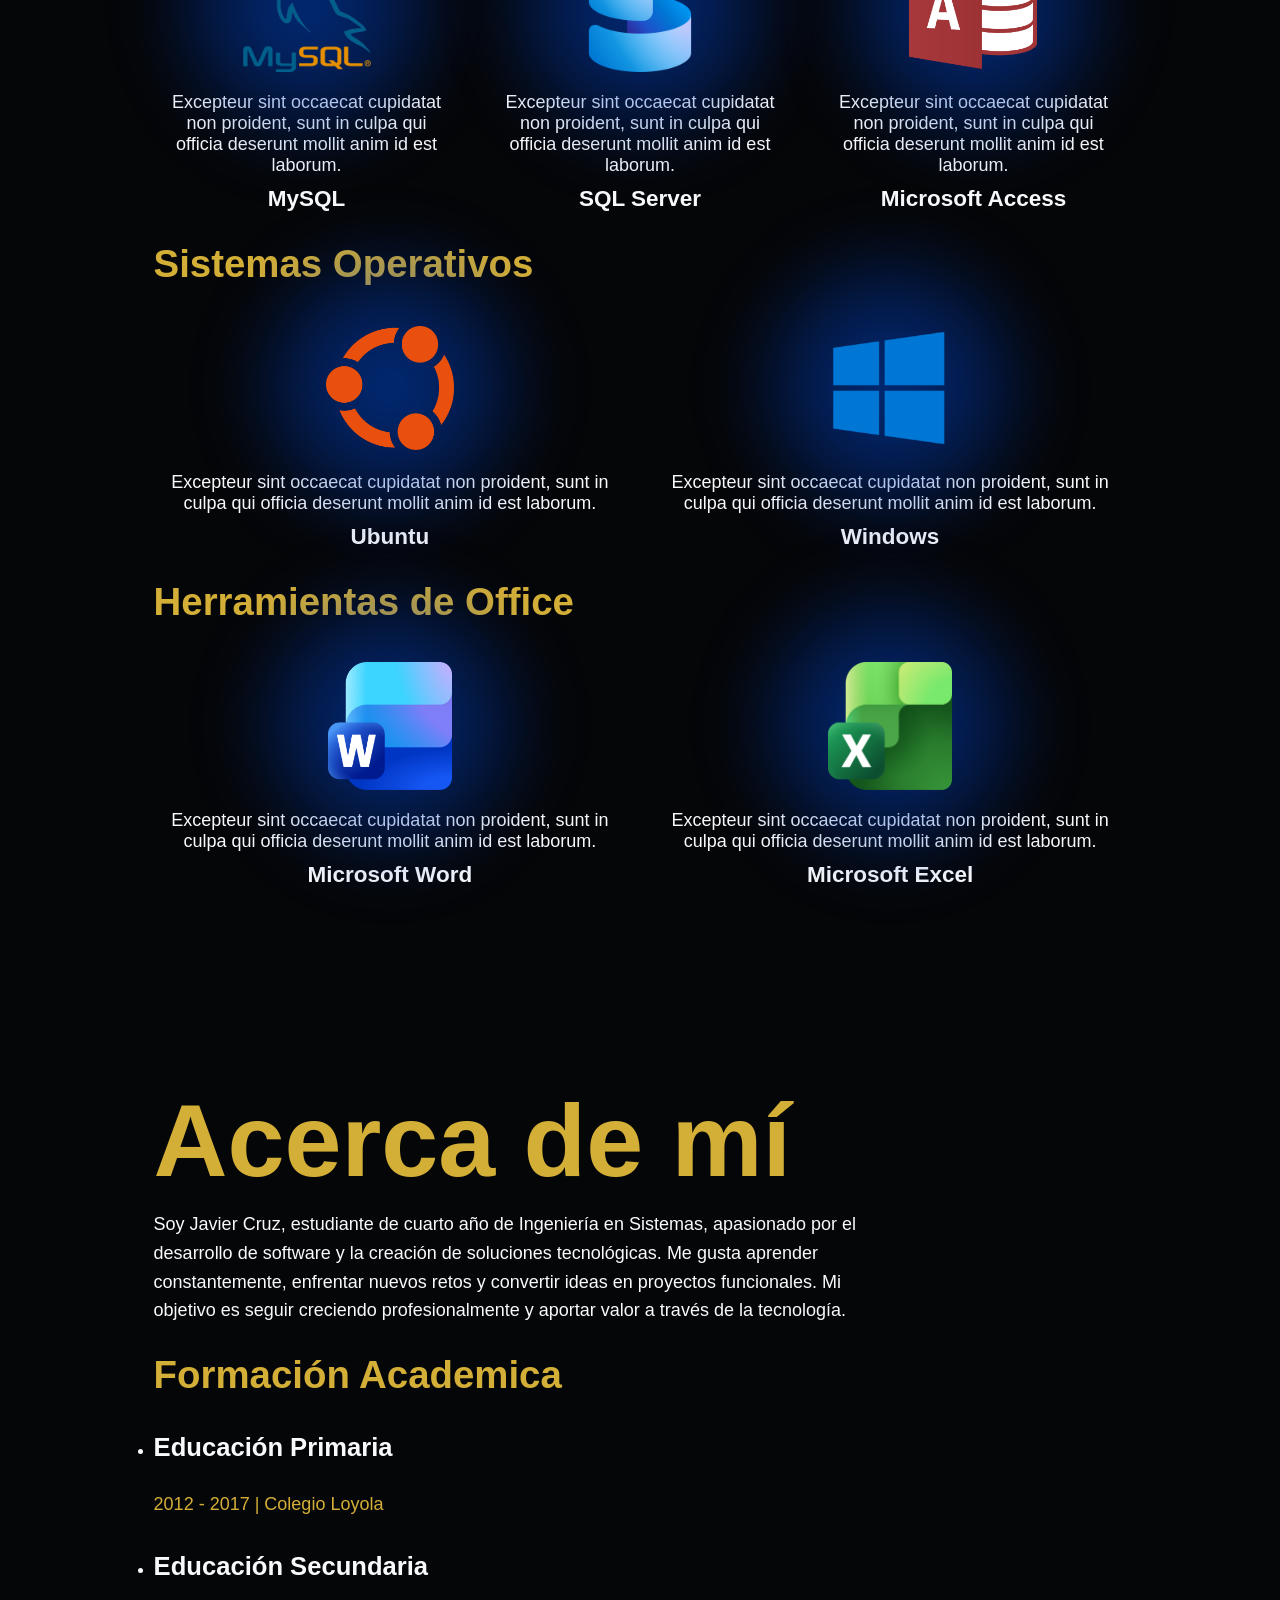
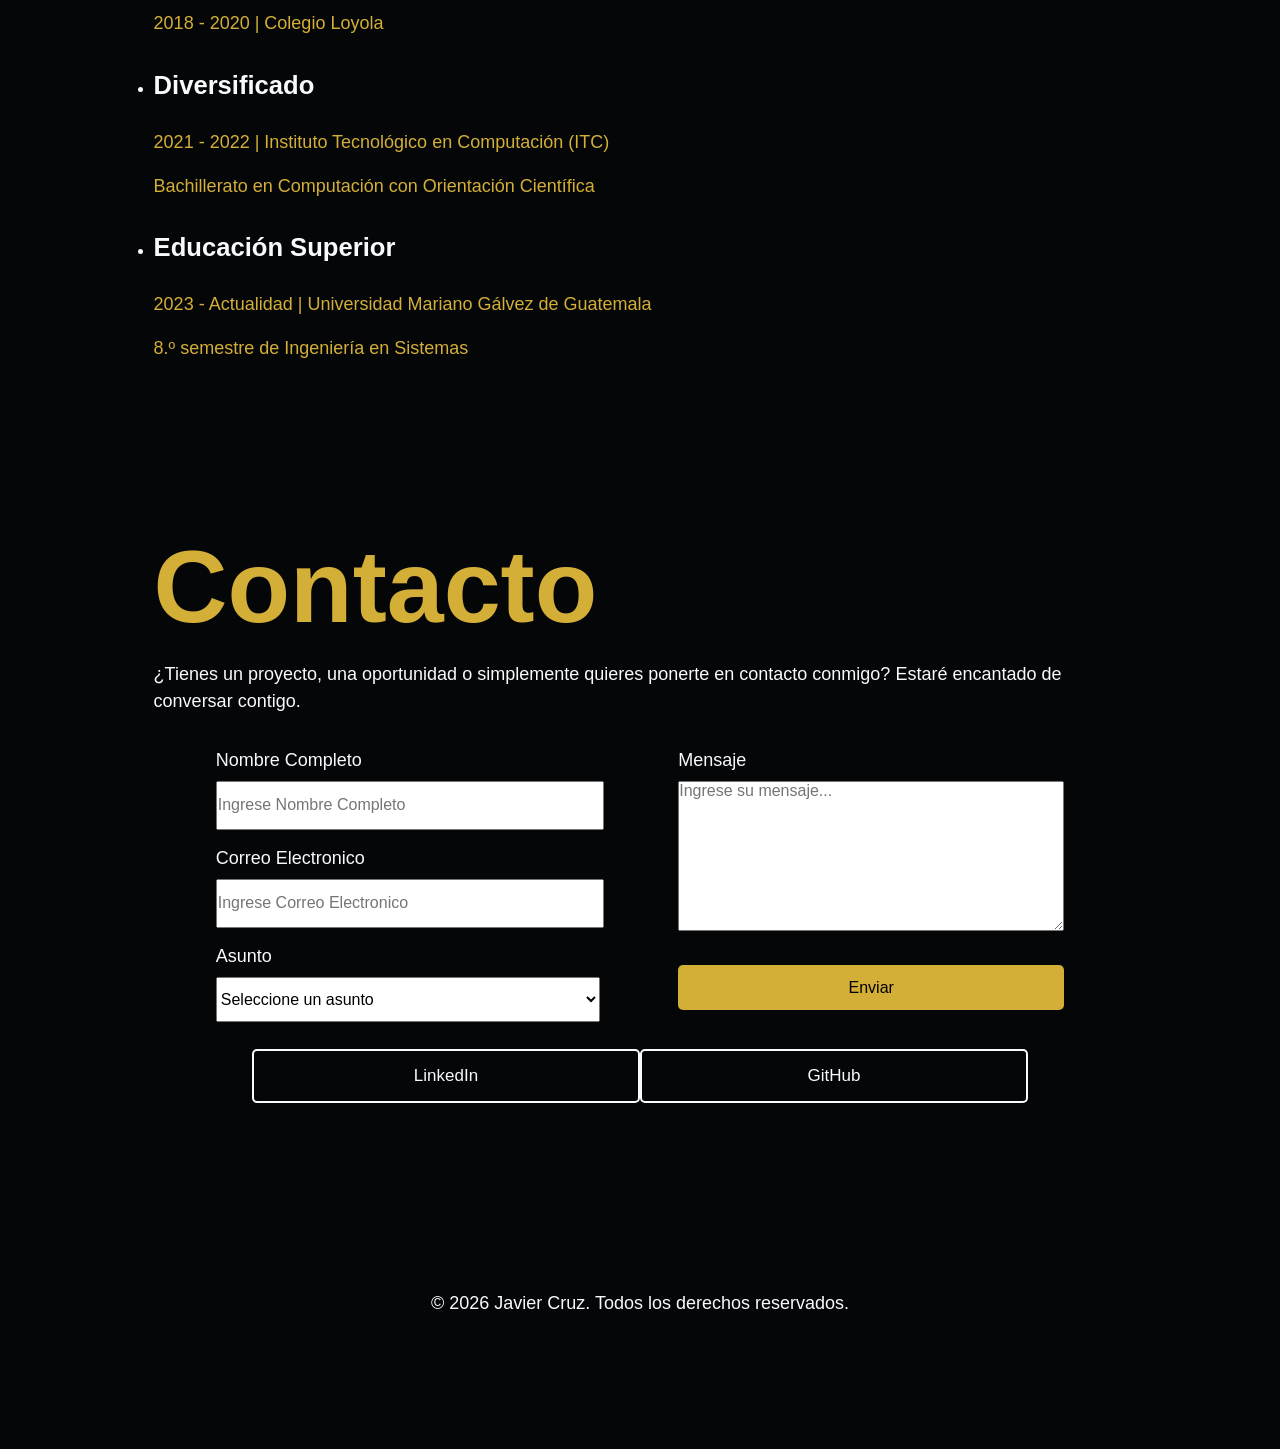
==== commit f56f1a36: "Responsive Principal Se modifico el index para que ahora sea responsive." ====
--- a/index.html
+++ b/index.html
@@ -158,19 +158,19 @@
             <h3>Desarrollo Web</h3>
             <ul>
                 <li>
-                    <div class="fondohabi"></div>
+                    <div class="fondohabi1"></div>
                     <img src="./assets/Html.png" alt="Logo de HTML">
                     <p>Excepteur sint occaecat cupidatat non proident, sunt in culpa qui officia deserunt mollit anim id est laborum.</p>
                     <span>HTML</span>
                 </li>
                 <li>
-                    <div class="fondohabi"></div>
+                    <div class="fondohabi1"></div>
                     <img src="./assets/Css.png" alt="Logo de CSS3">
                     <p>Excepteur sint occaecat cupidatat non proident, sunt in culpa qui officia deserunt mollit anim id est laborum.</p>
                     <span>CSS3</span>
                 </li>
                 <li>
-                    <div class="fondohabi"></div>
+                    <div class="fondohabi1"></div>
                     <img src="./assets/Javascript.png" alt="Logo de JavaScript">
                     <p>Excepteur sint occaecat cupidatat non proident, sunt in culpa qui officia deserunt mollit anim id est laborum.</p>
                     <span>JavaScript</span>
@@ -182,19 +182,19 @@
             <h3>Bases de Datos</h3>
             <ul>
                 <li>
-                    <div class="fondohabi"></div>
+                    <div class="fondohabi1"></div>
                     <img src="./assets/Mysql.webp" alt="Logo de MySQL">
                     <p>Excepteur sint occaecat cupidatat non proident, sunt in culpa qui officia deserunt mollit anim id est laborum.</p>
                     <span>MySQL</span>
                 </li>
                 <li>
-                    <div class="fondohabi"></div>
+                    <div class="fondohabi1"></div>
                     <img src="./assets/Sqlserver.webp" alt="Logo de SQL Server">
                     <p>Excepteur sint occaecat cupidatat non proident, sunt in culpa qui officia deserunt mollit anim id est laborum.</p>
                     <span>SQL Server</span>
                 </li>
                 <li>
-                    <div class="fondohabi"></div>
+                    <div class="fondohabi1"></div>
                     <img src="./assets/Access.webp" alt="Logo de Microsoft Access">
                     <p>Excepteur sint occaecat cupidatat non proident, sunt in culpa qui officia deserunt mollit anim id est laborum.</p>
                     <span>Microsoft Access</span>
@@ -206,13 +206,13 @@
             <h3>Sistemas Operativos</h3>
             <ul>
                 <li>
-                    <div class="fondohabi"></div>
+                    <div class="fondohabi1"></div>
                     <img src="./assets/Ubuntu.webp" alt="Logo de Ubuntu">
                     <p>Excepteur sint occaecat cupidatat non proident, sunt in culpa qui officia deserunt mollit anim id est laborum.</p>
                     <span>Ubuntu</span>
                 </li>
                 <li>
-                    <div class="fondohabi"></div>
+                    <div class="fondohabi1"></div>
                     <img src="./assets/Windows1.png" alt="Logo de Windows">
                     <p>Excepteur sint occaecat cupidatat non proident, sunt in culpa qui officia deserunt mollit anim id est laborum.</p>
                     <span>Windows</span>
@@ -224,13 +224,13 @@
             <h3>Herramientas de Office</h3>
             <ul>
                 <li>
-                    <div class="fondohabi"></div>
+                    <div class="fondohabi1"></div>
                     <img src="./assets/Word.webp" alt="Logo de Microsoft Word">
                     <p>Excepteur sint occaecat cupidatat non proident, sunt in culpa qui officia deserunt mollit anim id est laborum.</p>
                     <span>Microsoft Word</span>
                 </li>
                 <li>
-                    <div class="fondohabi"></div>
+                    <div class="fondohabi1"></div>
                     <img src="./assets/Excel.webp" alt="Logo de Microsoft Excel">
                     <p>Excepteur sint occaecat cupidatat non proident, sunt in culpa qui officia deserunt mollit anim id est laborum.</p>
                     <span>Microsoft Excel</span>
@@ -317,4 +317,4 @@
 
 </body>
 
-</html>
+</html>
--- a/EstilosCSSPorta/Navbar.css
+++ b/EstilosCSSPorta/Navbar.css
@@ -5,10 +5,11 @@
 }
 
 header {
+    background-color: transparent;
     position: fixed;
     bottom: 0;
     width: 100%;
-    max-height: 20%;
+    max-height: 10%;
     padding: 1vh 0;
     z-index: 1000;
 }
@@ -18,19 +19,18 @@
     justify-content: center;
     align-items: center;
     list-style: none;
-    max-width: 100%;
-    flex-wrap: wrap;
+    width: 100%;
 }
 
 nav a {
     text-decoration: none;
     color: var(--texto-w);
-    border: 2px solid var(--texto-w); 
+    border: 1px solid var(--texto-w); 
     border-radius: 100px; 
     padding:  2vh 0; 
     display: inline-flex; 
-    width: clamp(200px, 10vw, 12vw); 
-    font-size: clamp(13px, 1.2vw, 2vw);
+    width: clamp(140px, 10vw, 12vw); 
+    font-size: var(--font-a);
     align-items: center; 
     justify-content: center;
     gap: 1vw;
@@ -49,3 +49,30 @@
     box-shadow: 0 0 15px var(--texto-w);
 }
 
+/*Responsive Celular*/
+
+@media (max-width: 767px) {
+    header {
+        bottom: 0;
+        width: 100%;
+        max-height: none;
+        box-sizing: border-box;
+    }
+    nav a {
+        width: auto;
+        flex: 1;
+        padding: 10px 10px;
+        font-size: 10px;       
+    }
+
+}
+
+/*Responsive para zoom de 500*/
+
+@media (max-width: 450px) {
+    nav a {
+        padding: 5px 2px;
+        font-size: 8px;
+    }
+}
+
--- a/EstilosCSSPorta/index.css
+++ b/EstilosCSSPorta/index.css
@@ -22,17 +22,17 @@
 	    font-weight: 10;
 	}
 	.estado{
-	    width: 1vw;
-	    height: 2vh;
+	    width: 15px;
+	    height: 15px;
 	    background-color: var(--c-estado);
-	    border-radius: 70%;
+	    border-radius: 80%;
 	    position: relative;
 	    flex-shrink: 0;
 	}
 	.estado::after{
 	    content: "";
 	    position: absolute;
-	    inset: -4px;
+	    inset: -6px;
 	    background: var(--c-estado);
 	    border-radius: 80%;
 	    filter: blur(8px);
@@ -95,7 +95,7 @@
 	h2{
 		width: fit-content;
 	    color: var(--texto-g);
-	    font-size: clamp(50px, 7vw, 50vh);
+	    font-size: var(--font-h2); 
 		padding-top: 1vh;
 	}
 	ul {
@@ -104,20 +104,21 @@
 	p{
 		color: var(--texto-w);
 		text-align: left;
-		font-size: clamp(20px, 3vw, 2vh);
+		font-size: var(--font-p);
+		line-height: 1.6;
 		margin: 10px 25% 10px 0px;
 		padding-bottom: 2vh;
 	}
 	h3{
 		color: var(--texto-g);
-		font-size: clamp(20px, 3vw, 5vh);
+		font-size: var(--font-h3);
 		padding-bottom: 2vh;
 	}
 	h4{
 		color: var(--texto-w);
 		padding-top: 10px;
 		padding-bottom: 5px;
-		font-size: clamp(15px, 2vw, 3vh);
+		font-size: clamp(16px, 2vw, 3vh);
 		padding-bottom: 2vh;
 		padding-top: 2vh;
 	}
@@ -135,7 +136,7 @@
 		padding-left: 12%;
 		width: fit-content;
 	    color: var(--texto-g);
-	    font-size: clamp(50px, 7vw, 50vh);
+	    font-size: var(--font-h2); 
 	}
 	.galeriaP{
 		display: flex;
@@ -153,11 +154,12 @@
 		height: 90vh;
 		margin: 2vh; 
 		padding: 2vh;
-		background-color: var(--T-galeria);
+		background-color: var(--bg-galeria);
 	    border-radius: 15px;
 	    color: var(--texto-w);  
 	}
 	.proy1{
+		object-fit: contain;
 		width: 12vw;
 		height: 25vh;
 		display: block;
@@ -165,6 +167,7 @@
 		padding-bottom: 2vh;
 	}
 	.proy2{
+		object-fit: contain;
 		width: 20vw;
 		height: 25vh;
 		display: block;
@@ -173,30 +176,32 @@
 	}
 	h3{
 		color: var(--texto-g);
-		font-size: clamp(20px, 2vw, 4vh);
+		font-size: var(--font-h3);
 		padding-bottom: 2vh;
 	}
 	p{
 		color: var(--texto-w);
-		font-size: clamp(20px, 1vw, 2vw);
+		font-size: var(--font-p);
 	}
 	h4{
 		color: var(--texto-w);
-		font-size: clamp(20px, 2vw, 3vh);
+		font-size: clamp(17px, 2vw, 3vh);
 		padding-top: 10px;
 		padding-bottom: 10px;
 	}
 	span{
 		color: var(--texto-w);
-		font-size: clamp(20px, 1vw, 2vw);
+		font-size: var(--font-span);
 	}
 	.btns{
-		padding-top: 2vh;
+		padding-top: 1vh;
 	}
 	a{
 		text-decoration: none;
-		font-size: clamp(20px, 1vw, 2vw);
+		font-size: var(--font-a);
     	color: var(--texto-w);
+    	display: block;
+        margin-top: 5px;
     	padding: 1vh 1vw;
 	   	border-radius: 8px;
 	   	border: 2px solid var(--texto-w);
@@ -217,13 +222,13 @@
 	h2{
 		width: fit-content;
 	    color: var(--texto-g);
-	    font-size: clamp(50px, 7vw, 50vh);
+	    font-size: var(--font-h2); 
 		padding-bottom: 15px;
 	}
 	h3{
 		width: fit-content;
 	    color: var(--texto-g);
-	    font-size: clamp(20px, 3vw, 5vh);
+	    font-size: var(--font-h3);
 		padding-bottom: 8px;
 	}
 	ul {
@@ -233,7 +238,7 @@
 		gap: 5%;
 		list-style: none;
 		color: var(--texto-w);
-		padding: 10px 10px;
+		padding: 30px 10px 30px;
 	}
 	li{
 		display: flex;
@@ -244,8 +249,9 @@
 	.fondohabi1{
 		top: 5%;
 		left: 50%;
-		width: 5vw;
-		height: 10vh;
+		width: clamp(10px, 8vw, 120px);
+		height: clamp(100px, 8vw, 120px);
+
 		background: transparent;
 		border-radius: 70%;
 		transform: translateX(-50%);
@@ -255,54 +261,28 @@
 	.fondohabi1::after{
 	    content: "";
 		position: absolute;
-		inset: -100%;
-		background: radial-gradient(
-			ellipse,
-			rgba(8, 40, 110, 0.8) 0%,
-			rgba(8, 40, 110, 0.5) 30%,
-			rgba(8, 40, 110, 0.25) 50%,
-			transparent 75%
-		);
+		inset: -100%;        
+        background: radial-gradient(
+        ellipse at center,
+        rgba(0, 75, 220, 0.55) 0%, 
+        rgba(0, 68, 204, 0.38) 35%, 
+        rgba(0, 50, 160, 0.18) 60%,  
+        transparent 80%
+    );
 		border-radius: 50%;
-		filter: blur(40px);
+		filter: blur(25px);
 		z-index: -1;
 	}
-	.fondohabi{
-		top: 20%;
-		left: 50%;
-		width: 5vw;
-		height: 10vh;
-		background: transparent;
-		border-radius: 70%;
-		transform: translateX(-50%);
-		position: absolute;
-		flex-shrink: 0;
-	}
-	.fondohabi::after{
-	    content: "";
-		position: absolute;
-		inset: -150%;
-		background: radial-gradient(
-			ellipse,
-			rgba(8, 40, 110, 0.8) 0%,
-			rgba(8, 40, 110, 0.5) 30%,
-			rgba(8, 40, 110, 0.25) 50%,
-			transparent 75%
-		);
-		border-radius: 50%;
-		filter: blur(40px);
-		z-index: -1;
-	}
 	img{
-		width: 50%;
-		max-width: 70%;
-	    height: auot;
+		width: clamp(110px, 10vw, 140px);
+		height: clamp(110px, 10vw, 140px);
+        object-fit: contain;
 	    position: relative;
 	    z-index: 1;
 	}
 	p{
 		text-align: center;
-		font-size: clamp(20px, 3vw, 2vh);
+		font-size: var(--font-p);
 		margin: 20px 5px 10px 5px;
 	}
 	span{
@@ -310,7 +290,7 @@
 		align-items: center;
 		justify-content: center;
 		font-weight: 600;
-		font-size: clamp(20px, 3vw, 2.5vh);
+		font-size: var(--font-span);
 	}
 }
 
@@ -322,13 +302,14 @@
 	h2{
 		width: fit-content;
 	    color: var(--texto-g);
-	    font-size: clamp(50px, 7vw, 50vh);
+	    font-size: var(--font-h2); 
 		padding-bottom: 15px;
 	}
 	p{
 		color: var(--texto-w);
-		text-align: center;
-		font-size: clamp(20px, 1vw, 2vw);
+		text-align: left;
+		font-size: var(--font-p);
+		line-height: 1.5;
 	}
 	.ColumnaD, .ColumnaI{
 		display: inline-block;
@@ -341,28 +322,28 @@
 		text-align: center;
 		label{
 			color: var(--texto-w);
-			font-size: clamp(20px, 1vw, 2vw);
+			font-size: var(--font-label);
 		}
 		input{
 			margin-top: 10px;
-			font-size: clamp(15px, 1vw, 2vw);
+			font-size: var(--font-forms);
 			height: 5vh;
 			width: 30vw;
 		}
 		select{
 			margin-top: 10px;
-			font-size: clamp(15px, 1vw, 2vw);
+			font-size: var(--font-forms);
 			height: 5vh;
 			width: 30vw;
 		}
 		textarea{
 			margin-top: 10px;
-			font-size: clamp(15px, 1vw, 2vw);
+			font-size: var(--font-forms);
 			height: 16.5vh;
 			width: 30vw;
 		}
 		input[type="submit"]{
-			width: 15vw;
+			width: 100%;
 			background-color: var(--texto-g);
 			border-radius: 5px;
 			border: none;
@@ -376,14 +357,14 @@
 		justify-content: center;
 	}
 	a{
-		font-size: clamp(15px, 1vw, 2vw);
+		font-size: var(--font-a);
 		background-color: transparent;
 		color: var(--texto-w);
 		display: flex;
 		flex-direction: column;
 		align-items: center;
 		justify-content: center;
-		height: 5vh;
+		height: 50px;
 		width: 30vw;
 		border-radius: 5px;
 		border: 2px solid var(--texto-w);
@@ -391,3 +372,100 @@
 	}
 }
 
+/*Responsive Celular*/
+
+@media (max-width: 767px) {
+
+    #inicio {
+        min-height: 100vh;
+        padding: 0 5%;
+        justify-content: center;
+
+        .contenido {
+	        width: 100%;
+	        position: relative;
+	        z-index: 2;
+    	}
+
+ 		i {
+	        width: 25px;
+	        margin-right: 10px;
+    	}
+
+    	.logo {
+	        width: 100%;
+	        height: 100%;	   
+	        bottom: 0;
+	        opacity: 0.25;
+	        z-index: -1;
+    	}
+    }
+
+    #acerca {
+        min-height: auto;
+        padding: 50px 8%;               
+    	p {	        
+	        margin: 10px 0;
+	        padding-bottom: 15px;	        
+    	}
+    }
+
+    #habilidades {
+        min-height: auto;
+        padding: 50px 8%;
+        ul {
+        	/*Convertir a 2 columnas con 1 fraccion del espacio disponible*/
+	        display: grid;
+	        grid-template-columns: repeat(2, 1fr);
+	        gap: 35px 20px;
+    	}
+    }
+
+    #contacto {
+        min-height: auto;
+        padding: 50px 8% 50px;        
+        .ColumnaD, .ColumnaI {	
+	        display: block;  
+	        margin: 0;
+	        text-align: left;
+	    }
+        form {
+        	input, select, textarea{
+        		width: 100%;
+        	}
+        	input, select, input[type="submit"]{
+        		height: 45px;
+        	}
+        	textarea{
+		        height: 150px;
+		    }
+		    margin-top: 25px;
+		    margin-bottom: 25px;
+        }
+    }
+
+    #proyectos {
+        min-height: auto;
+        padding-top: 50px;
+        h2 {
+        	padding-left: 8%;
+    	}
+    	.galeriaP {
+    		/*Poner tarjetas abajo de otras*/
+        	flex-direction: column;
+	        gap: 10px;
+	        padding: 15px 8%;
+			article {
+		        width: 100%;
+		        height: auto;
+		        margin: 0;
+		        padding: 20px 20px;
+		        box-sizing: border-box;
+		    }
+	    }
+	    .proy1, .proy2 {
+	        width: 100%;
+	        height: 180px;	        	       
+	    }
+    }
+}
--- a/EstilosCSSPorta/Footer.css
+++ b/EstilosCSSPorta/Footer.css
@@ -5,6 +5,6 @@
 		text-align: center;
 		padding-top: 10vh;
 		padding-bottom: 15vh;
-		font-size: clamp(15px, 1vw, 2vw);
+		font-size: var(--font-p);
 	}
 }
